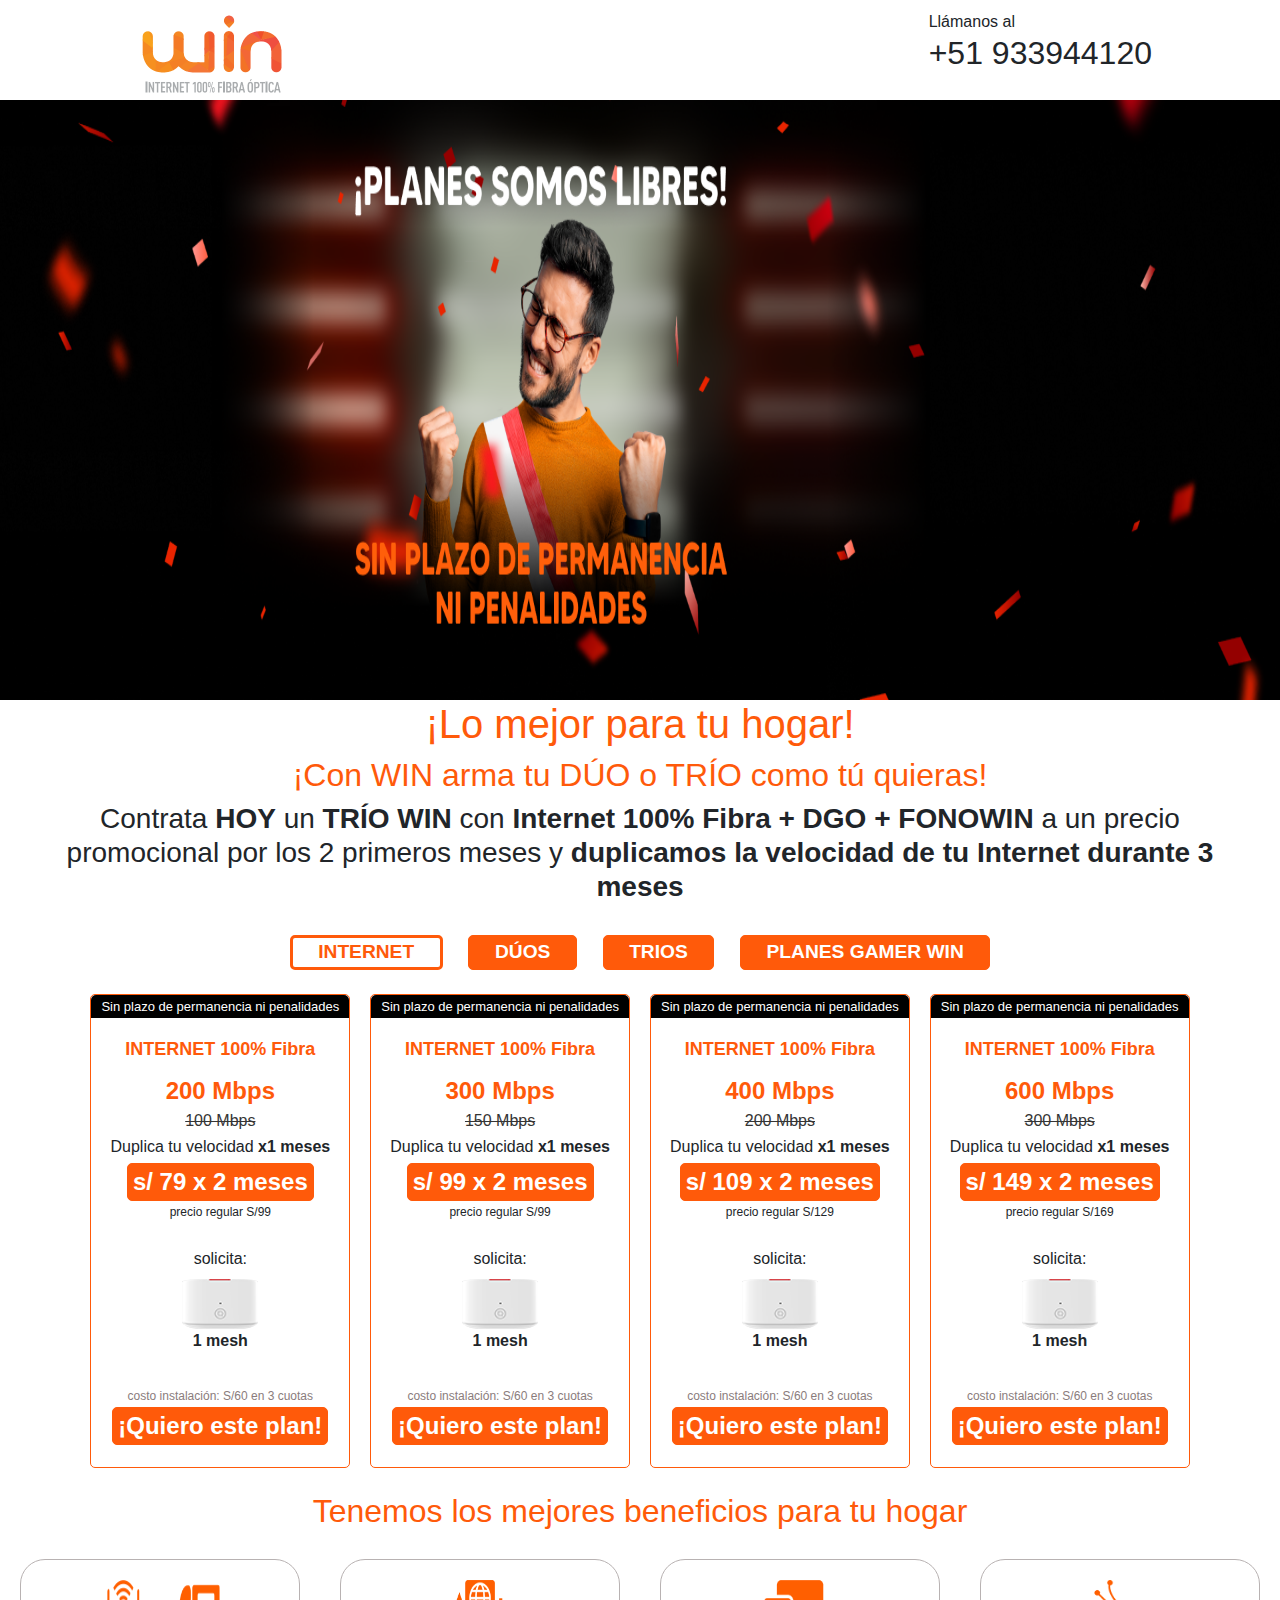
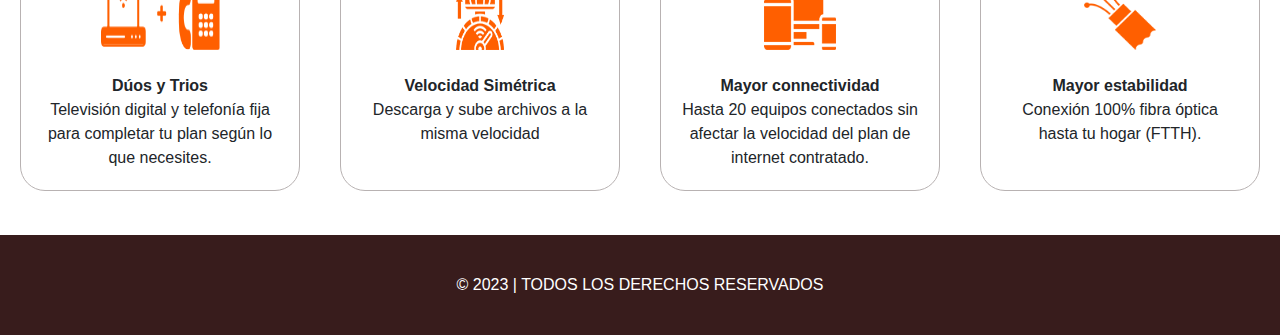
==== index.html @ 1fefc81d "proyectoinicial" ====
<html lang="es">

<head>
  <meta charset="UTF-8">
  <meta http-equiv="X-UA-Compatible" content="IE=edge">
  <meta name="viewport" content="width=device-width, initial-scale=1.0">


  <link rel="stylesheet" href="css/style.css" type="text/css">
  <link rel="stylesheet" href="css/bootstrap.css" type="text/css">
  <script src="js/code.jquery.com_jquery-3.7.0.min.js"></script>
  
  <link rel="icon" href="img/logo.png">
  <title>Promociones-Win</title>
</head>

<body >
  <header>
    <div class="logo-head">
      <img src="img/logo.png">
    </div>
    <div class="numero-head">
      <ul class="numero-head-description">
        <li>Llámanos al</li>
        <li class="h2">+51 933944120</li>
      </ul>


    </div>
  </header>
  <div class="contenido-titulo">
    <img src="img/header-win.png" class="d-block w-100" alt="...">
  </div>
  <div >
    <div class="titulo"><h1>¡Lo mejor para tu hogar!</h1> </div>
    <div class="titulo"><h2>¡Con WIN arma tu DÚO o TRÍO como tú quieras!</h2></div>
    <div class="titulo-descripcion"><h3>Contrata <strong>HOY</strong> un <strong>TRÍO WIN </strong> con <strong>Internet 100% Fibra + DGO + FONOWIN</strong> a un precio promocional por los 2 primeros
      meses y <strong>duplicamos la velocidad de tu Internet durante 3 meses</strong></h3></div>
  </div>
  <br>
  <div class="planes">
    <button class="planes-paquetes item-select"> INTERNET</button>
    <button class="planes-paquetes"> DÚOS</button>
    <button class="planes-paquetes"> TRIOS</button>
    <button class="planes-paquetes"> PLANES GAMER WIN</button>
  </div>
  <div class="planes-paquetes-duos" hidden>
    <button class="paquetes-duos duo1">INTERNET + WINTV</button>
    <button class="paquetes-duos duo2">INTERNET + DGO</button>
    <button class="paquetes-duos duo3">INTERNET + FONOWIN</button>
  </div>
  <div class="planes-paquetes-trios" hidden>
    <button class="paquetes-trios trio1">INTERNET + WINTV + FONO WIN</button>
    <button class="paquetes-trios trio2">INTERNET + DGO + FONO WIN</button>
  </div>
  <br>
    <div class="paquetes-internet ">
      <div class="planes ">
          <div class="plan-paquete">
            <label class="head-plan-paquete">
              Sin plazo de permanencia ni penalidades
            </label>
            <div class="plan-descripcion">INTERNET 100% Fibra</div>
            <div class="internet-promocion">200 Mbps</div>
            <div class="internet-normal"><del>100 Mbps</del></div>
            <div class="promocion">Duplica tu velocidad <strong>x1 meses</strong> </div>
            <div class="promocion">
            <button value="100Mbps" class="paquetes paquetes-precio">s/ 79 x 2 meses</button>
          </div>
            <div class="paquete-precio-normal"><span>precio regular S/99</span></div>
            <br>
            <div class="promocion">
              <label>solicita:</label>
              <div class="cuerpo-logo-mesh">
                <img class="logo-mesh" src="img/mesh-small.png">
                <br>
                <div><label><strong>1 mesh</strong></label></div>
              </div>
            </div>
            <br>
            <div class="costo-instalacion">costo instalación: S/60 en 3 cuotas </div>
            <div class="promocion">
            <button value="100Mbps" class=" paquetes paquetes-precio">¡Quiero este plan! </button>
          </div>
          </div>
          <div class="plan-paquete">
            <label class="head-plan-paquete">
              Sin plazo de permanencia ni penalidades
            </label>
            <div class="plan-descripcion">INTERNET 100% Fibra</div>
            <div class="internet-promocion">300 Mbps</div>
            <div class="internet-normal"><del>150 Mbps</del></div>
            <div class="promocion">Duplica tu velocidad <strong>x1 meses</strong> </div>
            <div class="promocion">
            <button value="150Mbps" class="paquetes paquetes-precio">s/ 99 x 2 meses</button>
          </div>
            <div class="paquete-precio-normal"><span>precio regular S/99</span></div>
            <br>
            <div class="promocion">
              <label>solicita:</label>
              <div class="cuerpo-logo-mesh">
                <img class="logo-mesh" src="img/mesh-small.png">
                <br>
                <div><label><strong>1 mesh</strong></label></div>
              </div>
            </div>
            <br>
            <div class="costo-instalacion">costo instalación: S/60 en 3 cuotas </div>
            <div class="promocion">
            <button value="150Mbps" class=" paquetes paquetes-precio">¡Quiero este plan! </button>
          </div>
          </div>
          <div class="plan-paquete">
            <label class="head-plan-paquete">
              Sin plazo de permanencia ni penalidades
            </label>
            <div class="plan-descripcion">INTERNET 100% Fibra</div>
            <div class="internet-promocion">400 Mbps</div>
            <div class="internet-normal"><del>200 Mbps</del></div>
            <div class="promocion">Duplica tu velocidad <strong>x1 meses</strong> </div>
            <div class="promocion">
            <button value="200Mbps" class="paquetes paquetes-precio">s/ 109 x 2 meses</button>
          </div>
            <div class="paquete-precio-normal"><span>precio regular S/129</span></div>
            <br>
            <div class="promocion">
              <label>solicita:</label>
              <div class="cuerpo-logo-mesh">
                <img class="logo-mesh" src="img/mesh-small.png">
                <br>
                <div><label><strong>1 mesh</strong></label></div>
              </div>
            </div>
            <br>
            <div class="costo-instalacion">costo instalación: S/60 en 3 cuotas </div>
            <div class="promocion">
            <button value="200Mbps" class=" paquetes paquetes-precio">¡Quiero este plan! </button>
          </div>
          </div>
          <div class="plan-paquete">
            <label class="head-plan-paquete">
              Sin plazo de permanencia ni penalidades
            </label>
            <div class="plan-descripcion">INTERNET 100% Fibra</div>
            <div class="internet-promocion">600 Mbps</div>
            <div class="internet-normal"><del>300 Mbps</del></div>
            <div class="promocion">Duplica tu velocidad <strong>x1 meses</strong> </div>
            <div class="promocion">
            <button value="300Mbps" class="paquetes paquetes-precio">s/ 149 x 2 meses</button>
          </div>
            <div class="paquete-precio-normal"><span>precio regular S/169</span></div>
            <br>
            <div class="promocion">
              <label>solicita:</label>
              <div class="cuerpo-logo-mesh">
                <img class="logo-mesh" src="img/mesh-small.png">
                <br>
                <div><label><strong>1 mesh</strong></label></div>
              </div>
            </div>
            <br>
            <div class="costo-instalacion">costo instalación: S/60 en 3 cuotas </div>
            <div class="promocion">
            <button value="300Mbps" class=" paquetes paquetes-precio">¡Quiero este plan! </button>
          </div>
          </div>
      </div>
  </div>
  <br>
  <div class="">
    <div class="titulo"><h2>Tenemos los mejores beneficios para tu hogar</h2></div>
    <div class="beneficios">
      <div class="beneficio">
        <div class="logo">
          
         <img class="logo-beneficio1" src="img/duotrio.png">
        </div>
        <br>
        <div class="logo beneficio-titulo">Dúos y Trios</div>
        <div class="logo beneficio-descripcion">Televisión digital y telefonía fija para completar tu plan según lo que necesites.</div>
      </div>
      <div class="beneficio">
        <div class="logo">
          <img class="logo-beneficio2" src="img/velocidad.png">
        </div>
        <br>
        <div class="logo beneficio-titulo">Velocidad Simétrica</div>
        <div class="logo beneficio-descripcion">Descarga y sube archivos a la misma velocidad</div>
      </div>
      <div class="beneficio">
        <div class="logo">
          <img class="logo-beneficio3" src="img/conectividad.png">
        </div>
        <br>
        <div class="logo beneficio-titulo">Mayor connectividad</div>
        <div class="logo beneficio-descripcion">Hasta 20 equipos conectados sin afectar la velocidad del plan de internet contratado.</div>
      </div>
      <div class="beneficio">
        <div class="logo">
          <img class="logo-beneficio4" src="img/estabilidad.png">
        </div>
        <br>
        <div class="logo beneficio-titulo">Mayor estabilidad</div>
        <div class="logo beneficio-descripcion">Conexión 100% fibra óptica hasta tu hogar (FTTH).</div>
      </div>
    </div>
  </div>

  <br>
  <script src="js/script.js" ></script>
</body>
<footer>
  <div class="cuerpo-footer">
  <div class="txt-footer">
    © 2023 | TODOS LOS DERECHOS RESERVADOS
  </div>
</div>
</footer>



</html>
---- css/style.css ----
body{
    background-color: #f7f8fa;
    font-size: 16px;
}

header{
    height: 100px;
}

footer{
    background-color: #381c1c;
    color: white;
}

.cuerpo-footer{
    height: 100px;
    display: flex;
    align-items: center;   
    text-align: center;
}

.txt-footer{
    width: 100%;
    text-align: center;
}

img{
    height: 100%;
    width: 100%;
}

.contenido-titulo{
    height: 600px;
}


.slide-promociones{
    height: 400px;
}

.logo-head{
    margin-left: 10%;
    display: flex;
    height: 100%;
    float: left;
}

.numero-head{
    padding-top: 10px;
    list-style: none;
    margin-right: 10%;
    display: flex;
    height: 100%;
    float: right;
}

.numero-head-description{
    list-style: none;
}

.planes{
    margin: 0 auto;
    display: flex;
    justify-content: center;
}

.titulo{

    text-align: center;
    margin: 0 auto;
    display: flex;
    justify-content: center;
    color: #FF5A0A;
    font-weight: bold;
    font-size: larger;
}

.titulo-descripcion{
    padding: 0 50px;
    text-align: center;
    margin: 0 auto;
    justify-content: center;
    font-size: larger;
}

.planes-paquetes{
    color: white;
    font-size: 1em;
    font-weight: bold;
    border: 1px solid #FF5A0A;
    border-radius: 5px;
    display: inline-block;
    padding: 0 2%;
    margin: 0 1%;
    background-color: #ff5a0a;
    font-size: larger;
}

.planes-paquetes-duos{
    display: flex;
    justify-content: center;
    
}

.paquetes-duos{
    border: 1px solid #FF5A0A;
    margin-top: 20px;
    margin-left: 2%;
    margin-right: 2%;
    padding-left: 20px;
    padding-right: 20px;
}

.planes-paquetes-trios{
    display: flex;
    justify-content: center;
    
}

.paquetes-trios{
    border: 1px solid #FF5A0A;
    margin-top: 20px;
    margin-left: 2%;
    margin-right: 2%;
    padding-left: 20px;
    padding-right: 20px;
}

.paquetes {
    color: white;
    font-size: 1em;
    font-weight: bold;
    border: 1px solid #FF5A0A;
    border-radius: 5px;
    display: inline-block;
    padding: 0 2%;
    margin: 0 1%;
    background-color: #ff5a0a;
    font-size: larger;
}


.paquetes-internet{
    width: auto;
    
}

.nouso{
    overflow-x: scroll; 
}

.carouselExampleIndicators{
    width: 400px;
}

.plan-paquete{
    margin: 0 10px;
    border-radius: 5px;
    border: 1px solid #FF5A0A;
    width: auto;
    padding-bottom: 20px;
    height: auto;
}

.item-select{
    color: #FF5A0A;
    background-color: white;
    border: 3px solid #FF5A0A;
}

.head-plan-paquete{
    border-top-right-radius: 5px;
    border-top-left-radius: 5px;
    background-color: black;
    font-size: small;
    color: white;
    padding: 2px 10px;
}

.plan-descripcion{
    padding: 10px 0;
    font-size: large;
    width: 100%;
    color: #FF5A0A;
    font-weight: bold;
    text-align: center;
}

.internet-promocion{
    font-size: x-large;
    width: 100%;
    color: #FF5A0A;
    font-weight: bold;
    text-align: center;
}

.internet-normal{
    color: rgb(53, 53, 53);
    text-align: center;
}

.promocion{
    padding: 2px;
    text-align: center;

}

.paquetes{
    justify-content: center;
}

.paquetes-precio{
    justify-content: center;
    font-size: 1.5em;
}

.costo-instalacion{
    color: rgb(138, 124, 124);
    text-align: center;
    font-size: 12px;
}

.paquete-precio-normal{
    font-size: 12px;
    font-weight: 400;
    text-align: center;
}

.beneficios{
    justify-content: center;
    display: flex;
}
.beneficio{
    border: 1px solid rgb(184, 178, 178);
    border-radius: 25px;
    padding: 20px;
    width: 300px;
    margin: 20px 20px;
}

.beneficio-titulo{
    font-weight: bold;
}
.beneficio-descripcion{
    text-align: center;
}

.logo{
    justify-content: center;
    align-content: center;
    display: flex;
}

.cuerpo-logo-mesh{
    justify-content: center;
    align-content: center;
}

.logo-mesh{    
    text-align: center;
    width: 30%;
    height: 50px;
}

.logo-beneficio1{
    text-align: center;
    width: 50%;
    height: 70px;
}

.logo-beneficio2{
    text-align: center;
    width: 20%;
    height: 70px;
}

.logo-beneficio3{
    text-align: center;
    width: 30%;
    height: 70px;
}

.logo-beneficio4{
    text-align: center;
    width: 30%;
    height: 70px;
}
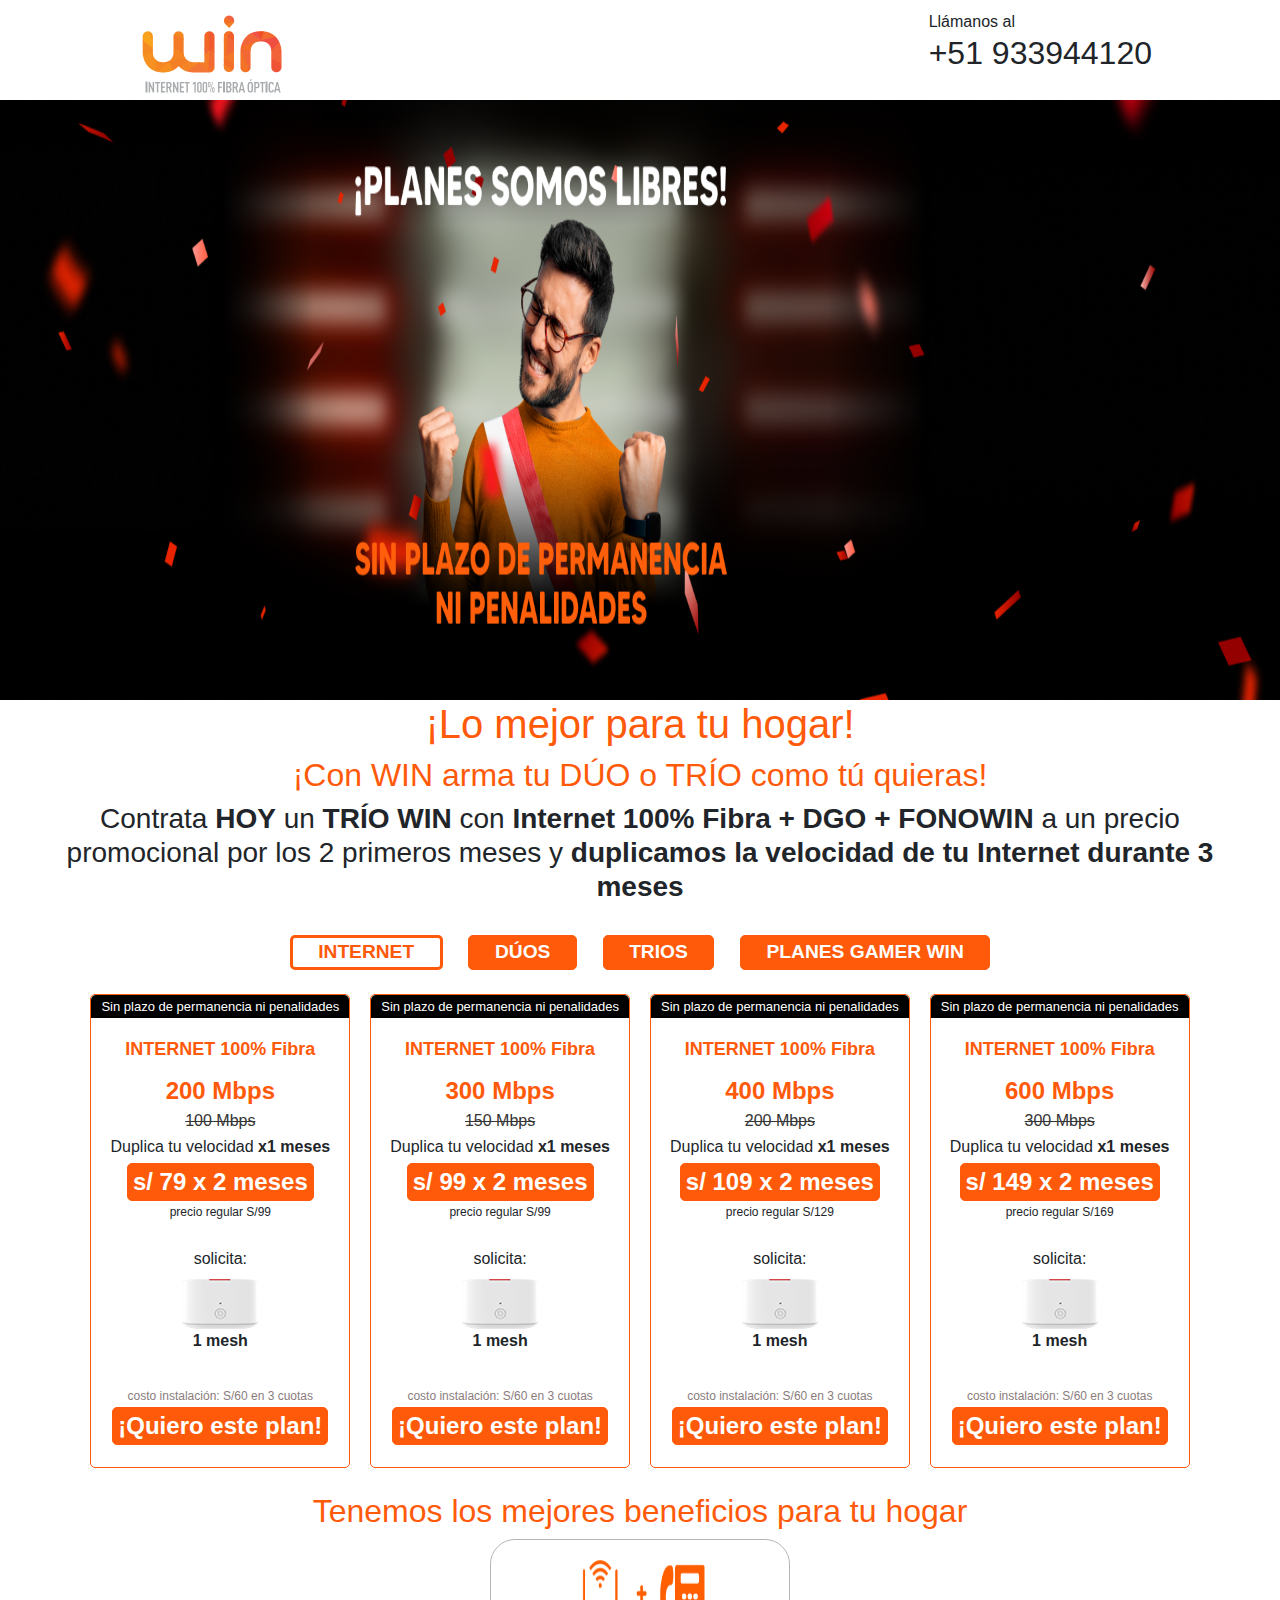
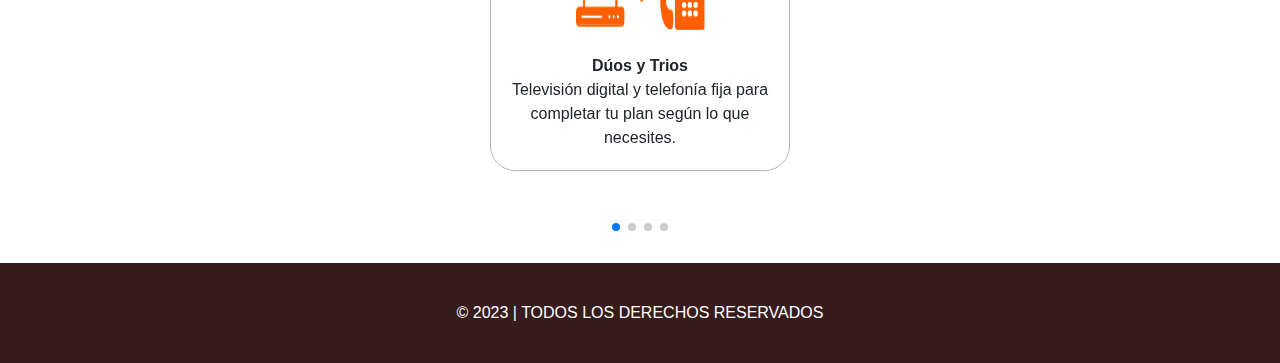
==== commit 566576af: "." ====
--- a/index.html
+++ b/index.html
@@ -5,13 +5,13 @@
   <meta http-equiv="X-UA-Compatible" content="IE=edge">
   <meta name="viewport" content="width=device-width, initial-scale=1.0">
 
-
+  <link rel="stylesheet" href="https://unpkg.com/swiper/swiper-bundle.min.css">
   <link rel="stylesheet" href="css/style.css" type="text/css">
   <link rel="stylesheet" href="css/bootstrap.css" type="text/css">
   <script src="js/code.jquery.com_jquery-3.7.0.min.js"></script>
-  
+  <script src="https://cdn.jsdelivr.net/npm/swiper@10/swiper-bundle.min.js"></script>
   <link rel="icon" href="img/logo.png">
-  <title>Promociones-Win</title>
+  <title>Internet Fibra Óptica</title>
 </head>
 
 <body >
@@ -170,42 +170,64 @@
   <div class="">
     <div class="titulo"><h2>Tenemos los mejores beneficios para tu hogar</h2></div>
     <div class="beneficios">
-      <div class="beneficio">
-        <div class="logo">
-          
-         <img class="logo-beneficio1" src="img/duotrio.png">
-        </div>
-        <br>
-        <div class="logo beneficio-titulo">Dúos y Trios</div>
-        <div class="logo beneficio-descripcion">Televisión digital y telefonía fija para completar tu plan según lo que necesites.</div>
-      </div>
-      <div class="beneficio">
-        <div class="logo">
-          <img class="logo-beneficio2" src="img/velocidad.png">
-        </div>
-        <br>
-        <div class="logo beneficio-titulo">Velocidad Simétrica</div>
-        <div class="logo beneficio-descripcion">Descarga y sube archivos a la misma velocidad</div>
-      </div>
-      <div class="beneficio">
-        <div class="logo">
-          <img class="logo-beneficio3" src="img/conectividad.png">
-        </div>
-        <br>
-        <div class="logo beneficio-titulo">Mayor connectividad</div>
-        <div class="logo beneficio-descripcion">Hasta 20 equipos conectados sin afectar la velocidad del plan de internet contratado.</div>
-      </div>
-      <div class="beneficio">
-        <div class="logo">
-          <img class="logo-beneficio4" src="img/estabilidad.png">
-        </div>
-        <br>
-        <div class="logo beneficio-titulo">Mayor estabilidad</div>
-        <div class="logo beneficio-descripcion">Conexión 100% fibra óptica hasta tu hogar (FTTH).</div>
-      </div>
-    </div>
-  </div>
-
+      
+      
+      
+      
+    </div>
+  </div>
+  <div class="swiper">
+    <!-- Additional required wrapper -->
+    <div class="swiper-wrapper">
+      <!-- Slides -->
+      <div class="swiper-slide">
+        <div class="beneficio">
+          <div class="logo">
+            
+           <img class="logo-beneficio1" src="img/duotrio.png">
+          </div>
+          <br>
+          <div class="logo beneficio-titulo">Dúos y Trios</div>
+          <div class="logo beneficio-descripcion">Televisión digital y telefonía fija para completar tu plan según lo que necesites.</div>
+        </div>
+      </div>
+      <div class="swiper-slide">
+        <div class="beneficio">
+          <div class="logo">
+            <img class="logo-beneficio2" src="img/velocidad.png">
+          </div>
+          <br>
+          <div class="logo beneficio-titulo">Velocidad Simétrica</div>
+          <div class="logo beneficio-descripcion">Descarga y sube archivos a la misma velocidad</div>
+        </div>
+      </div>
+      <div class="swiper-slide">
+        <div class="beneficio">
+          <div class="logo">
+            <img class="logo-beneficio3" src="img/conectividad.png">
+          </div>
+          <br>
+          <div class="logo beneficio-titulo">Mayor connectividad</div>
+          <div class="logo beneficio-descripcion">Hasta 20 equipos conectados sin afectar la velocidad del plan de internet contratado.</div>
+        </div>
+      </div>
+      
+      <div class="swiper-slide">
+        <div class="beneficio">
+          <div class="logo">
+            <img class="logo-beneficio4" src="img/estabilidad.png">
+          </div>
+          <br>
+          <div class="logo beneficio-titulo">Mayor estabilidad</div>
+          <div class="logo beneficio-descripcion">Conexión 100% fibra óptica hasta tu hogar (FTTH).</div>
+        </div>
+      </div>
+      ...
+    </div>
+
+    <div class="swiper-pagination"></div>
+
+  </div>
   <br>
   <script src="js/script.js" ></script>
 </body>
--- a/css/style.css
+++ b/css/style.css
@@ -12,6 +12,19 @@
     color: white;
 }
 
+.swiper {
+    width: 600px;
+    height: 300px;
+    
+  }
+
+  @media screen and (max-width: 767px) {
+    .swiper{
+      width: 100%;
+      display: flex;
+    justify-content: center;
+    }
+  }
 .cuerpo-footer{
     height: 100px;
     display: flex;
@@ -235,7 +248,7 @@
     border-radius: 25px;
     padding: 20px;
     width: 300px;
-    margin: 20px 20px;
+    margin: auto;
 }
 
 .beneficio-titulo{
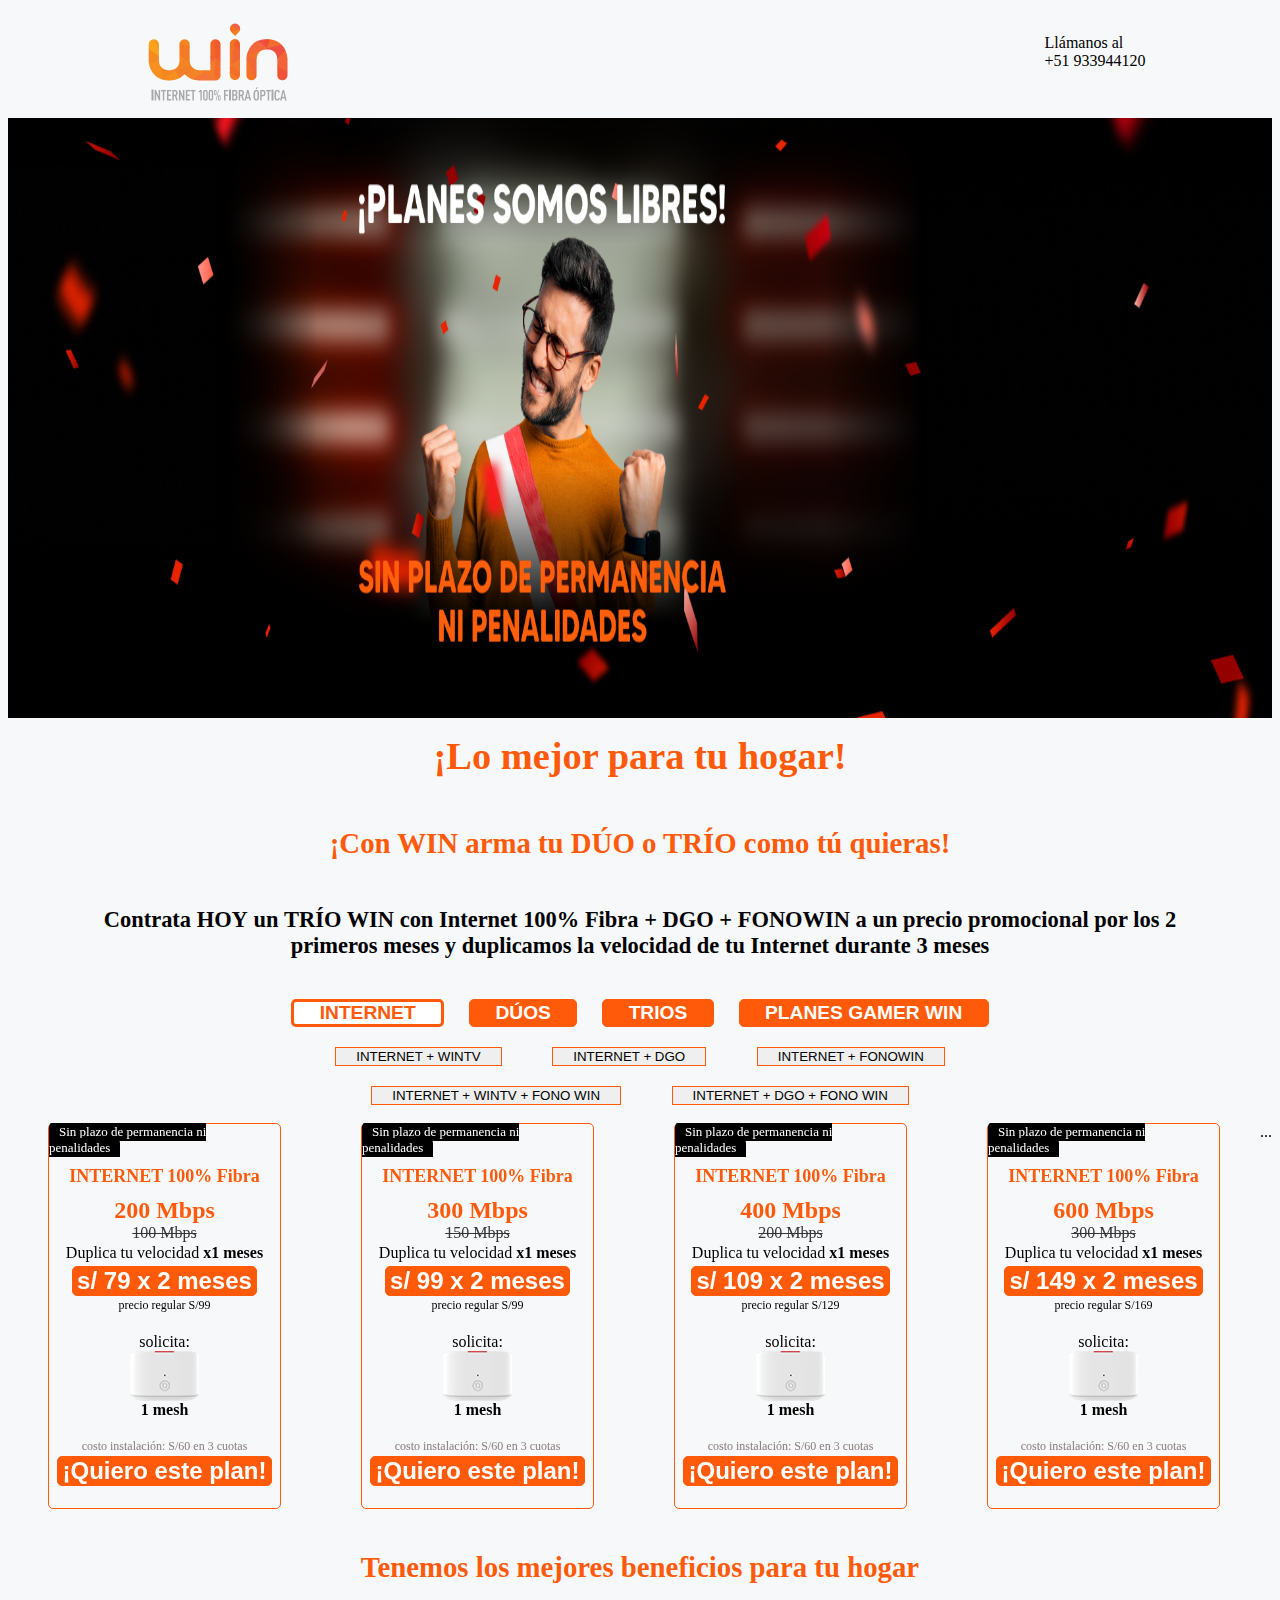
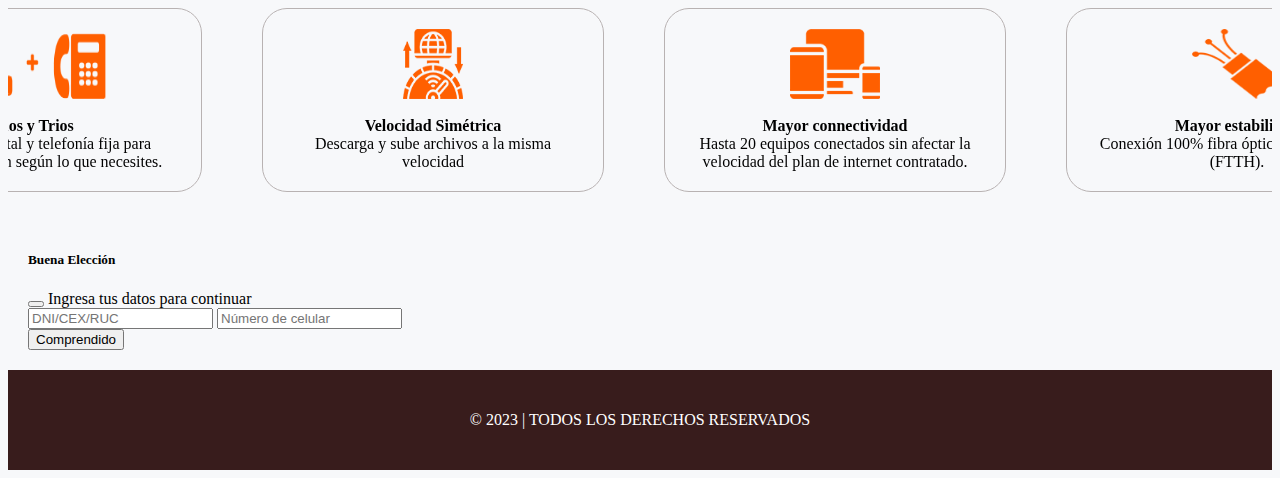
==== commit 42c6ac6c: "swiper y modal" ====
--- a/index.html
+++ b/index.html
@@ -5,9 +5,13 @@
   <meta http-equiv="X-UA-Compatible" content="IE=edge">
   <meta name="viewport" content="width=device-width, initial-scale=1.0">
 
+
+  <link href="https://cdn.jsdelivr.net/npm/bootstrap@5.1.3/dist/css/bootstrap.min.css" rel="stylesheet" integrity="sha384-1BmE4kWBq78iYhFldvKuhfTAU6auU8tT94WrHftjDbrCEXSU1oBoqyl2QvZ6jIW3" crossorigin="anonymous">
+<script src="https://cdn.jsdelivr.net/npm/bootstrap@5.1.3/dist/js/bootstrap.bundle.min.js" integrity="sha384-ka7Sk0Gln4gmtz2MlQnikT1wXgYsOg+OMhuP+IlRH9sENBO0LRn5q+8nbTov4+1p" crossorigin="anonymous"></script>
+
   <link rel="stylesheet" href="https://unpkg.com/swiper/swiper-bundle.min.css">
   <link rel="stylesheet" href="css/style.css" type="text/css">
-  <link rel="stylesheet" href="css/bootstrap.css" type="text/css">
+
   <script src="js/code.jquery.com_jquery-3.7.0.min.js"></script>
   <script src="https://cdn.jsdelivr.net/npm/swiper@10/swiper-bundle.min.js"></script>
   <link rel="icon" href="img/logo.png">
@@ -38,6 +42,8 @@
       meses y <strong>duplicamos la velocidad de tu Internet durante 3 meses</strong></h3></div>
   </div>
   <br>
+
+  
   <div class="planes">
     <button class="planes-paquetes item-select"> INTERNET</button>
     <button class="planes-paquetes"> DÚOS</button>
@@ -54,9 +60,10 @@
     <button class="paquetes-trios trio2">INTERNET + DGO + FONO WIN</button>
   </div>
   <br>
-    <div class="paquetes-internet ">
-      <div class="planes ">
-          <div class="plan-paquete">
+  <div class="swiper">
+    <div class=" swiper-wrapper">
+      <div class="contenedor-swiper swiper-slide">
+        <div class="plan-paquete">
             <label class="head-plan-paquete">
               Sin plazo de permanencia ni penalidades
             </label>
@@ -65,7 +72,7 @@
             <div class="internet-normal"><del>100 Mbps</del></div>
             <div class="promocion">Duplica tu velocidad <strong>x1 meses</strong> </div>
             <div class="promocion">
-            <button value="100Mbps" class="paquetes paquetes-precio">s/ 79 x 2 meses</button>
+            <button value="100Mbps" class="paquetes paquetes-precio" data-bs-toggle="modal" data-bs-target="#staticBackdrop">s/ 79 x 2 meses</button>
           </div>
             <div class="paquete-precio-normal"><span>precio regular S/99</span></div>
             <br>
@@ -83,87 +90,105 @@
             <button value="100Mbps" class=" paquetes paquetes-precio">¡Quiero este plan! </button>
           </div>
           </div>
-          <div class="plan-paquete">
-            <label class="head-plan-paquete">
-              Sin plazo de permanencia ni penalidades
-            </label>
-            <div class="plan-descripcion">INTERNET 100% Fibra</div>
-            <div class="internet-promocion">300 Mbps</div>
-            <div class="internet-normal"><del>150 Mbps</del></div>
-            <div class="promocion">Duplica tu velocidad <strong>x1 meses</strong> </div>
-            <div class="promocion">
-            <button value="150Mbps" class="paquetes paquetes-precio">s/ 99 x 2 meses</button>
-          </div>
-            <div class="paquete-precio-normal"><span>precio regular S/99</span></div>
-            <br>
-            <div class="promocion">
-              <label>solicita:</label>
-              <div class="cuerpo-logo-mesh">
-                <img class="logo-mesh" src="img/mesh-small.png">
-                <br>
-                <div><label><strong>1 mesh</strong></label></div>
-              </div>
-            </div>
-            <br>
-            <div class="costo-instalacion">costo instalación: S/60 en 3 cuotas </div>
-            <div class="promocion">
-            <button value="150Mbps" class=" paquetes paquetes-precio">¡Quiero este plan! </button>
-          </div>
-          </div>
-          <div class="plan-paquete">
-            <label class="head-plan-paquete">
-              Sin plazo de permanencia ni penalidades
-            </label>
-            <div class="plan-descripcion">INTERNET 100% Fibra</div>
-            <div class="internet-promocion">400 Mbps</div>
-            <div class="internet-normal"><del>200 Mbps</del></div>
-            <div class="promocion">Duplica tu velocidad <strong>x1 meses</strong> </div>
-            <div class="promocion">
-            <button value="200Mbps" class="paquetes paquetes-precio">s/ 109 x 2 meses</button>
-          </div>
-            <div class="paquete-precio-normal"><span>precio regular S/129</span></div>
-            <br>
-            <div class="promocion">
-              <label>solicita:</label>
-              <div class="cuerpo-logo-mesh">
-                <img class="logo-mesh" src="img/mesh-small.png">
-                <br>
-                <div><label><strong>1 mesh</strong></label></div>
-              </div>
-            </div>
-            <br>
-            <div class="costo-instalacion">costo instalación: S/60 en 3 cuotas </div>
-            <div class="promocion">
-            <button value="200Mbps" class=" paquetes paquetes-precio">¡Quiero este plan! </button>
-          </div>
-          </div>
-          <div class="plan-paquete">
-            <label class="head-plan-paquete">
-              Sin plazo de permanencia ni penalidades
-            </label>
-            <div class="plan-descripcion">INTERNET 100% Fibra</div>
-            <div class="internet-promocion">600 Mbps</div>
-            <div class="internet-normal"><del>300 Mbps</del></div>
-            <div class="promocion">Duplica tu velocidad <strong>x1 meses</strong> </div>
-            <div class="promocion">
-            <button value="300Mbps" class="paquetes paquetes-precio">s/ 149 x 2 meses</button>
-          </div>
-            <div class="paquete-precio-normal"><span>precio regular S/169</span></div>
-            <br>
-            <div class="promocion">
-              <label>solicita:</label>
-              <div class="cuerpo-logo-mesh">
-                <img class="logo-mesh" src="img/mesh-small.png">
-                <br>
-                <div><label><strong>1 mesh</strong></label></div>
-              </div>
-            </div>
-            <br>
-            <div class="costo-instalacion">costo instalación: S/60 en 3 cuotas </div>
-            <div class="promocion">
-            <button value="300Mbps" class=" paquetes paquetes-precio">¡Quiero este plan! </button>
-          </div>
-          </div>
+      </div>
+      <div class="contenedor-swiper swiper-slide">
+        <div class="plan-paquete">
+          <label class="head-plan-paquete">
+            Sin plazo de permanencia ni penalidades
+          </label>
+          <div class="plan-descripcion">INTERNET 100% Fibra</div>
+          <div class="internet-promocion">300 Mbps</div>
+          <div class="internet-normal"><del>150 Mbps</del></div>
+          <div class="promocion">Duplica tu velocidad <strong>x1 meses</strong> </div>
+          <div class="promocion">
+          <button value="150Mbps" class="paquetes paquetes-precio">s/ 99 x 2 meses</button>
+        </div>
+          <div class="paquete-precio-normal"><span>precio regular S/99</span></div>
+          <br>
+          <div class="promocion">
+            <label>solicita:</label>
+            <div class="cuerpo-logo-mesh">
+              <img class="logo-mesh" src="img/mesh-small.png">
+              <br>
+              <div><label><strong>1 mesh</strong></label></div>
+            </div>
+          </div>
+          <br>
+          <div class="costo-instalacion">costo instalación: S/60 en 3 cuotas </div>
+          <div class="promocion">
+          <button value="150Mbps" class=" paquetes paquetes-precio">¡Quiero este plan! </button>
+        </div>
+        </div>
+      </div>
+      <div class="contenedor-swiper swiper-slide">
+        <div class="plan-paquete">
+          <label class="head-plan-paquete">
+            Sin plazo de permanencia ni penalidades
+          </label>
+          <div class="plan-descripcion">INTERNET 100% Fibra</div>
+          <div class="internet-promocion">400 Mbps</div>
+          <div class="internet-normal"><del>200 Mbps</del></div>
+          <div class="promocion">Duplica tu velocidad <strong>x1 meses</strong> </div>
+          <div class="promocion">
+          <button value="200Mbps" class="paquetes paquetes-precio">s/ 109 x 2 meses</button>
+        </div>
+          <div class="paquete-precio-normal"><span>precio regular S/129</span></div>
+          <br>
+          <div class="promocion">
+            <label>solicita:</label>
+            <div class="cuerpo-logo-mesh">
+              <img class="logo-mesh" src="img/mesh-small.png">
+              <br>
+              <div><label><strong>1 mesh</strong></label></div>
+            </div>
+          </div>
+          <br>
+          <div class="costo-instalacion">costo instalación: S/60 en 3 cuotas </div>
+          <div class="promocion">
+          <button value="200Mbps" class=" paquetes paquetes-precio">¡Quiero este plan! </button>
+        </div>
+        </div>
+      </div>
+      
+      <div class="contenedor-swiper swiper-slide">
+        <div class="plan-paquete">
+          <label class="head-plan-paquete">
+            Sin plazo de permanencia ni penalidades
+          </label>
+          <div class="plan-descripcion">INTERNET 100% Fibra</div>
+          <div class="internet-promocion">600 Mbps</div>
+          <div class="internet-normal"><del>300 Mbps</del></div>
+          <div class="promocion">Duplica tu velocidad <strong>x1 meses</strong> </div>
+          <div class="promocion">
+          <button value="300Mbps" class="paquetes paquetes-precio">s/ 149 x 2 meses</button>
+        </div>
+          <div class="paquete-precio-normal"><span>precio regular S/169</span></div>
+          <br>
+          <div class="promocion">
+            <label>solicita:</label>
+            <div class="cuerpo-logo-mesh">
+              <img class="logo-mesh" src="img/mesh-small.png">
+              <br>
+              <div><label><strong>1 mesh</strong></label></div>
+            </div>
+          </div>
+          <br>
+          <div class="costo-instalacion">costo instalación: S/60 en 3 cuotas </div>
+          <div class="promocion">
+          <button value="300Mbps" class=" paquetes paquetes-precio">¡Quiero este plan! </button>
+        </div>
+        </div>
+      </div>
+      ...
+    </div>
+
+    <div class="swiper-pagination"></div>
+
+  </div>
+    <div class=" ">
+      <div class=" ">
+
+          
       </div>
   </div>
   <br>
@@ -178,9 +203,9 @@
   </div>
   <div class="swiper">
     <!-- Additional required wrapper -->
-    <div class="swiper-wrapper">
+    <div class="beneficios swiper-wrapper">
       <!-- Slides -->
-      <div class="swiper-slide">
+      <div class="contenedor-swiper swiper-slide">
         <div class="beneficio">
           <div class="logo">
             
@@ -191,7 +216,7 @@
           <div class="logo beneficio-descripcion">Televisión digital y telefonía fija para completar tu plan según lo que necesites.</div>
         </div>
       </div>
-      <div class="swiper-slide">
+      <div class="contenedor-swiper swiper-slide">
         <div class="beneficio">
           <div class="logo">
             <img class="logo-beneficio2" src="img/velocidad.png">
@@ -201,7 +226,7 @@
           <div class="logo beneficio-descripcion">Descarga y sube archivos a la misma velocidad</div>
         </div>
       </div>
-      <div class="swiper-slide">
+      <div class="contenedor-swiper swiper-slide">
         <div class="beneficio">
           <div class="logo">
             <img class="logo-beneficio3" src="img/conectividad.png">
@@ -212,7 +237,7 @@
         </div>
       </div>
       
-      <div class="swiper-slide">
+      <div class="contenedor-swiper swiper-slide">
         <div class="beneficio">
           <div class="logo">
             <img class="logo-beneficio4" src="img/estabilidad.png">
@@ -227,8 +252,23 @@
 
     <div class="swiper-pagination"></div>
 
-  </div>
-  <br>
+
+  </div>
+  <br>
+ <!-- Modal -->
+  <div class="modal fade" id="staticBackdrop" data-bs-backdrop="static" data-bs-keyboard="false" tabindex="-1" aria-labelledby="staticBackdropLabel" aria-hidden="true">
+    <div class="modal-dialog modal-dialog-centered">
+      <div class="modal-content">
+        <h5 class="modal-title" id="staticBackdropLabel">Buena Elección</h5>
+          <button type="button" class="btn-close" data-bs-dismiss="modal" aria-label="Close"></button>
+          <label>Ingresa tus datos para continuar</label>
+          <input type="text" placeholder="DNI/CEX/RUC">
+          <input type="tel" placeholder="Número de celular">
+          <button type="button" class="btn btn-primary">Comprendido</button>
+        
+      </div>
+    </div>
+  </div>
   <script src="js/script.js" ></script>
 </body>
 <footer>
--- a/css/style.css
+++ b/css/style.css
@@ -3,6 +3,10 @@
     font-size: 16px;
 }
 
+.swiper-wrapper{
+    height: auto;
+}
+
 header{
     height: 100px;
 }
@@ -13,18 +17,19 @@
 }
 
 .swiper {
-    width: 600px;
-    height: 300px;
+    width: 100%;
     
   }
 
-  @media screen and (max-width: 767px) {
-    .swiper{
-      width: 100%;
-      display: flex;
-    justify-content: center;
-    }
-  }
+
+ @media screen and (max-width: 767px) {
+    
+  .swiper{
+    width: 100%;
+    display: flex;
+    justify-content: center;
+   }
+ }
 .cuerpo-footer{
     height: 100px;
     display: flex;
@@ -72,7 +77,6 @@
 }
 
 .planes{
-    margin: 0 auto;
     display: flex;
     justify-content: center;
 }
@@ -167,7 +171,7 @@
 }
 
 .plan-paquete{
-    margin: 0 10px;
+    margin: 0 40px;
     border-radius: 5px;
     border: 1px solid #FF5A0A;
     width: auto;
@@ -182,6 +186,8 @@
 }
 
 .head-plan-paquete{
+    text-align: center;
+    width: 100%;
     border-top-right-radius: 5px;
     border-top-left-radius: 5px;
     background-color: black;
@@ -248,7 +254,8 @@
     border-radius: 25px;
     padding: 20px;
     width: 300px;
-    margin: auto;
+    margin-left: 30px;
+    margin-right: 30px;
 }
 
 .beneficio-titulo{
@@ -299,5 +306,9 @@
     height: 70px;
 }
 
-
-
+.modal-content{
+    padding: 20px;
+    width: 400px;
+    height: auto;
+}
+
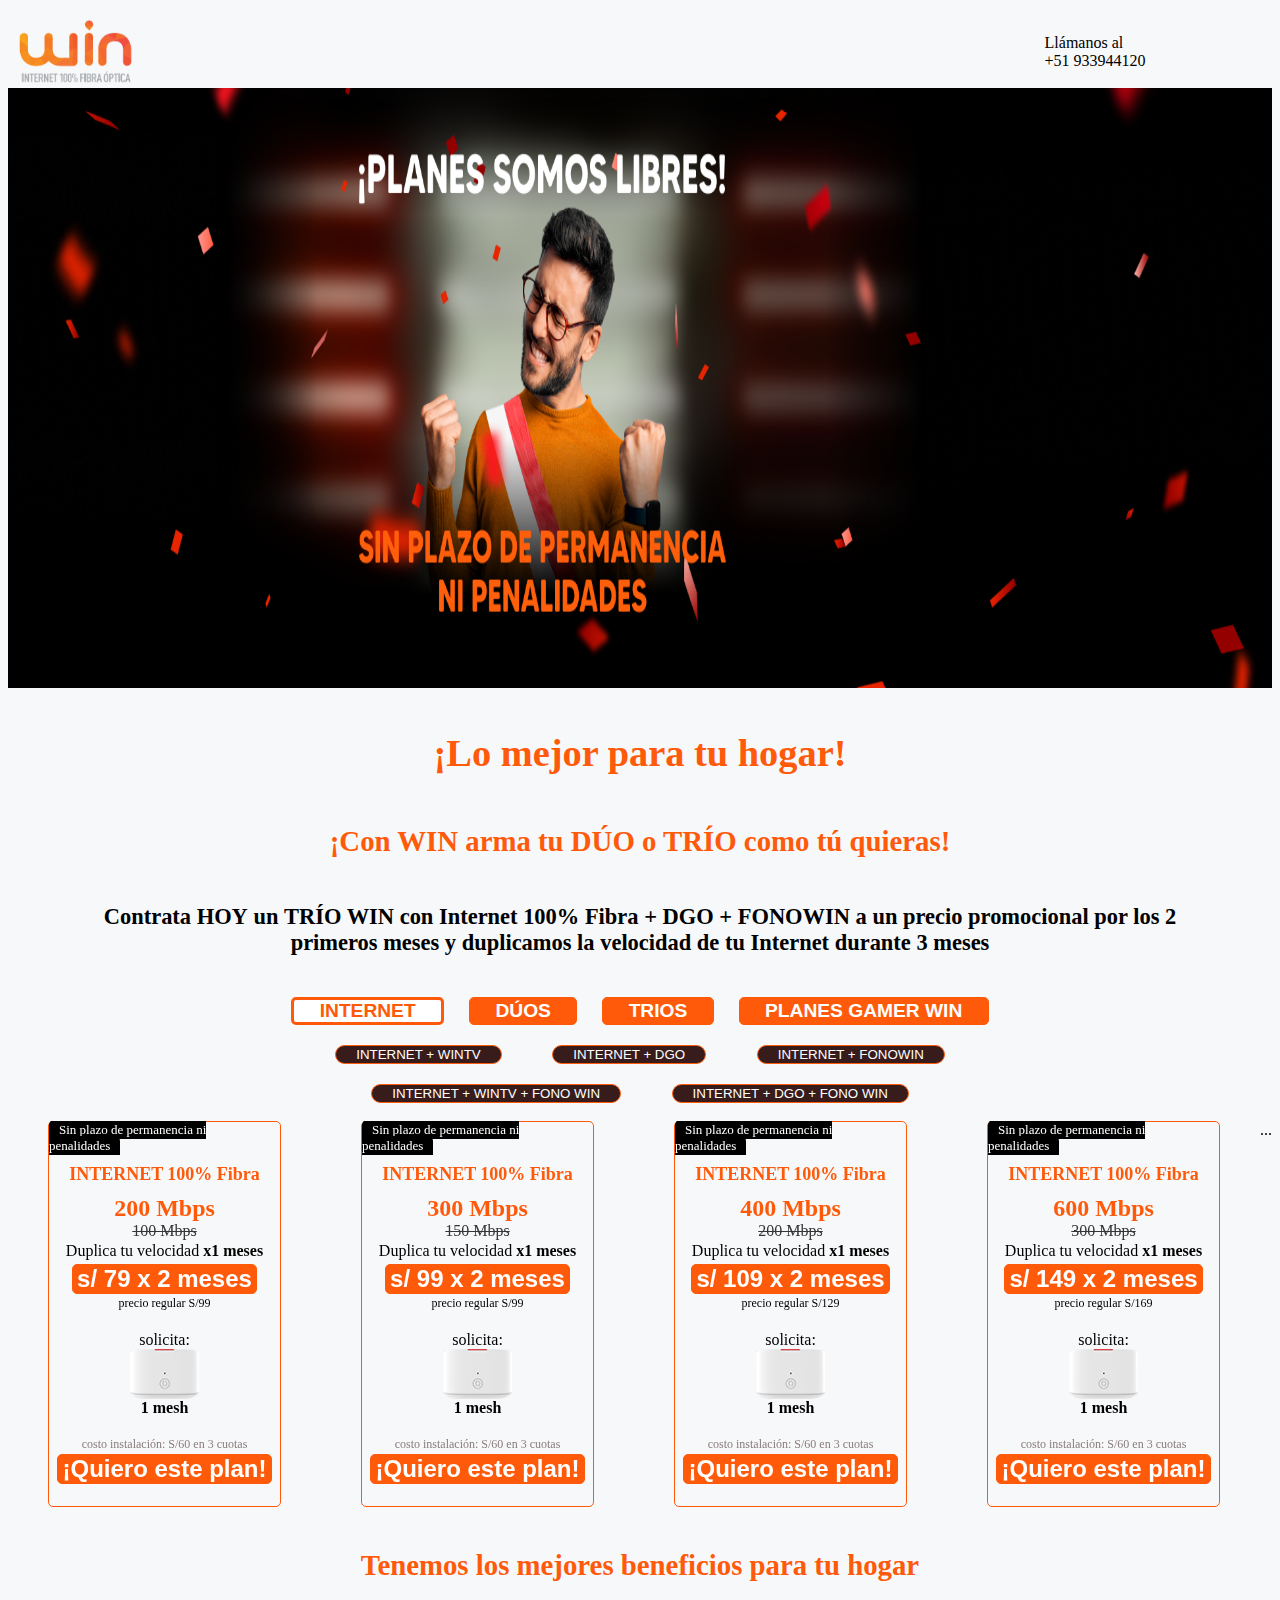
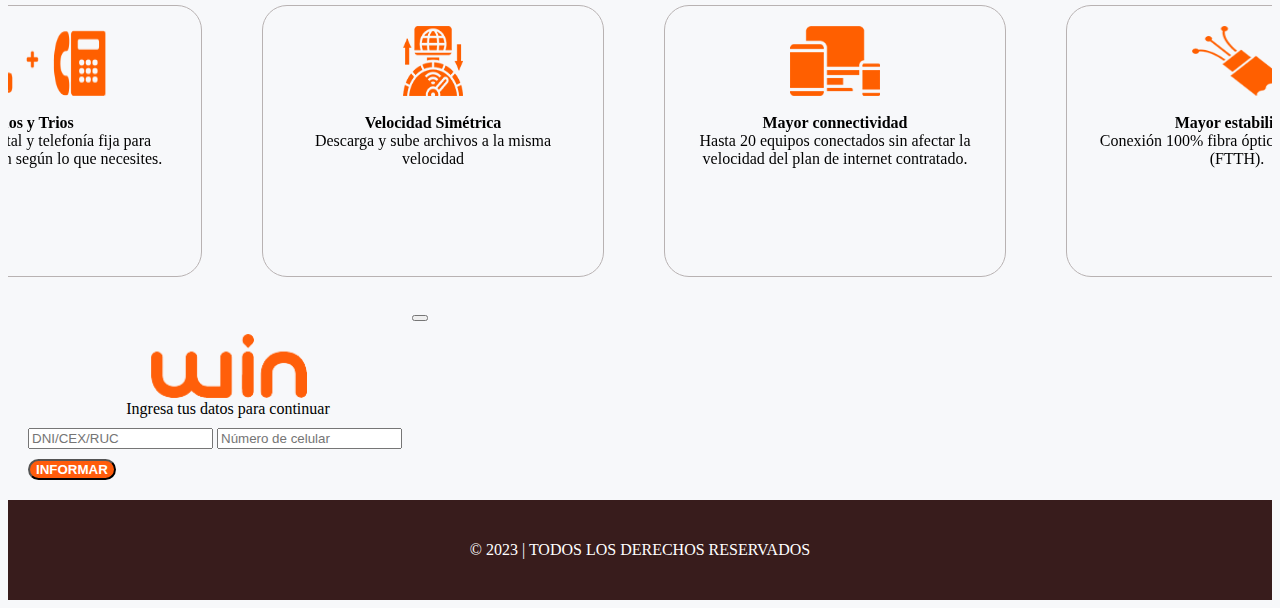
==== commit 42d3a150: "actualización de swipers, modelo de modal y cambios en el diseño de front" ====
--- a/index.html
+++ b/index.html
@@ -11,6 +11,7 @@
 
   <link rel="stylesheet" href="https://unpkg.com/swiper/swiper-bundle.min.css">
   <link rel="stylesheet" href="css/style.css" type="text/css">
+  <link rel="stylesheet" href="css/modal.css" type="text/css">
 
   <script src="js/code.jquery.com_jquery-3.7.0.min.js"></script>
   <script src="https://cdn.jsdelivr.net/npm/swiper@10/swiper-bundle.min.js"></script>
@@ -21,7 +22,7 @@
 <body >
   <header>
     <div class="logo-head">
-      <img src="img/logo.png">
+      <img  src="img/logo.png">
     </div>
     <div class="numero-head">
       <ul class="numero-head-description">
@@ -33,8 +34,9 @@
     </div>
   </header>
   <div class="contenido-titulo">
-    <img src="img/header-win.png" class="d-block w-100" alt="...">
-  </div>
+    <img id="img-cabeza" src="img/header-win.png" class="d-block w-100" alt="...">
+  </div>
+  <br>
   <div >
     <div class="titulo"><h1>¡Lo mejor para tu hogar!</h1> </div>
     <div class="titulo"><h2>¡Con WIN arma tu DÚO o TRÍO como tú quieras!</h2></div>
@@ -259,12 +261,20 @@
   <div class="modal fade" id="staticBackdrop" data-bs-backdrop="static" data-bs-keyboard="false" tabindex="-1" aria-labelledby="staticBackdropLabel" aria-hidden="true">
     <div class="modal-dialog modal-dialog-centered">
       <div class="modal-content">
-        <h5 class="modal-title" id="staticBackdropLabel">Buena Elección</h5>
-          <button type="button" class="btn-close" data-bs-dismiss="modal" aria-label="Close"></button>
-          <label>Ingresa tus datos para continuar</label>
-          <input type="text" placeholder="DNI/CEX/RUC">
-          <input type="tel" placeholder="Número de celular">
-          <button type="button" class="btn btn-primary">Comprendido</button>
+        <div class="modal-cabezal">
+        <h5 class="modal-title" id="staticBackdropLabel"></h5>
+        <button type="button" class="btn-close" data-bs-dismiss="modal" aria-label="Close"></button>
+        </div>
+        <br>
+        <div >
+          <div class="modal-cuerpo">
+          <img class="img-modal" src="img/win-img001-modal.png">
+        </div>
+          <label class="texto-datos"> Ingresa tus datos para continuar</label>
+          <input type="text" class="datos-cli form-control" placeholder="DNI/CEX/RUC">
+          <input type="tel" class="datos-cli form-control" placeholder="Número de celular">
+        </div>
+          <button type="button" class="btn boton-modal">INFORMAR</button>
         
       </div>
     </div>
--- a/css/style.css
+++ b/css/style.css
@@ -1,87 +1,115 @@
-body{
+body {
     background-color: #f7f8fa;
     font-size: 16px;
 }
 
-.swiper-wrapper{
+.swiper-wrapper {
     height: auto;
 }
 
-header{
+header {
+    height: 9%;
+}
+
+footer {
+    background-color: #381c1c;
+    color: white;
+    
+}
+
+.swiper {
+    width: 100%;
+
+}
+
+
+@media only  screen and (max-width: 767px) {
+
+    .swiper {
+        width: 100%;
+        display: flex;
+        justify-content: center;
+    }
+
+    header {
+        height: 180px;
+        justify-content: center;
+
+    }
+
+    .logo-head {
+        width: 100%;
+        margin-left: 30%;
+        float: none;
+    }
+
+    .numero-head {
+        text-align: center;
+        width: 70%;
+        clear: both; 
+
+    }
+
+    
+    body .contenido-titulo {
+        height: 300px;
+    }
+
+}
+
+
+.logo-head {
+    width: 130px;
+    height: 80px;
+    float: left;
+}
+
+.numero-head {
+    padding-top: 10px;
+    margin-right: 10%;
+    display: flex;
+    height: auto;
+    float: right;
+}
+
+.cuerpo-footer {
     height: 100px;
-}
-
-footer{
-    background-color: #381c1c;
-    color: white;
-}
-
-.swiper {
-    width: 100%;
-    
-  }
-
-
- @media screen and (max-width: 767px) {
-    
-  .swiper{
-    width: 100%;
-    display: flex;
-    justify-content: center;
-   }
- }
-.cuerpo-footer{
-    height: 100px;
-    display: flex;
-    align-items: center;   
-    text-align: center;
-}
-
-.txt-footer{
-    width: 100%;
-    text-align: center;
-}
-
-img{
+    display: flex;
+    align-items: center;
+    text-align: center;
+}
+
+.txt-footer {
+    width: 100%;
+    text-align: center;
+}
+
+img {
     height: 100%;
     width: 100%;
 }
 
-.contenido-titulo{
+.contenido-titulo {
     height: 600px;
 }
 
 
-.slide-promociones{
+.slide-promociones {
     height: 400px;
 }
 
-.logo-head{
-    margin-left: 10%;
-    display: flex;
-    height: 100%;
-    float: left;
-}
-
-.numero-head{
-    padding-top: 10px;
+
+
+.numero-head-description {
     list-style: none;
-    margin-right: 10%;
-    display: flex;
-    height: 100%;
-    float: right;
-}
-
-.numero-head-description{
-    list-style: none;
-}
-
-.planes{
-    display: flex;
-    justify-content: center;
-}
-
-.titulo{
+}
+
+.planes {
+    display: flex;
+    justify-content: center;
+}
+
+.titulo {
 
     text-align: center;
     margin: 0 auto;
@@ -92,7 +120,7 @@
     font-size: larger;
 }
 
-.titulo-descripcion{
+.titulo-descripcion {
     padding: 0 50px;
     text-align: center;
     margin: 0 auto;
@@ -100,7 +128,7 @@
     font-size: larger;
 }
 
-.planes-paquetes{
+.planes-paquetes {
     color: white;
     font-size: 1em;
     font-weight: bold;
@@ -113,13 +141,16 @@
     font-size: larger;
 }
 
-.planes-paquetes-duos{
-    display: flex;
-    justify-content: center;
-    
-}
-
-.paquetes-duos{
+.planes-paquetes-duos {
+    display: flex;
+    justify-content: center;
+
+}
+
+.paquetes-duos {
+    border-radius: 20px;
+    color: white;
+    background-color: #381c1c;
     border: 1px solid #FF5A0A;
     margin-top: 20px;
     margin-left: 2%;
@@ -128,13 +159,16 @@
     padding-right: 20px;
 }
 
-.planes-paquetes-trios{
-    display: flex;
-    justify-content: center;
-    
-}
-
-.paquetes-trios{
+.planes-paquetes-trios {
+    display: flex;
+    justify-content: center;
+
+}
+
+.paquetes-trios {
+    border-radius: 20px;
+    color: white;
+    background-color: #381c1c;
     border: 1px solid #FF5A0A;
     margin-top: 20px;
     margin-left: 2%;
@@ -157,20 +191,20 @@
 }
 
 
-.paquetes-internet{
+.paquetes-internet {
     width: auto;
-    
-}
-
-.nouso{
-    overflow-x: scroll; 
-}
-
-.carouselExampleIndicators{
+
+}
+
+.nouso {
+    overflow-x: scroll;
+}
+
+.carouselExampleIndicators {
     width: 400px;
 }
 
-.plan-paquete{
+.plan-paquete {
     margin: 0 40px;
     border-radius: 5px;
     border: 1px solid #FF5A0A;
@@ -179,13 +213,13 @@
     height: auto;
 }
 
-.item-select{
+.item-select {
     color: #FF5A0A;
     background-color: white;
     border: 3px solid #FF5A0A;
 }
 
-.head-plan-paquete{
+.head-plan-paquete {
     text-align: center;
     width: 100%;
     border-top-right-radius: 5px;
@@ -196,7 +230,7 @@
     padding: 2px 10px;
 }
 
-.plan-descripcion{
+.plan-descripcion {
     padding: 10px 0;
     font-size: large;
     width: 100%;
@@ -205,7 +239,7 @@
     text-align: center;
 }
 
-.internet-promocion{
+.internet-promocion {
     font-size: x-large;
     width: 100%;
     color: #FF5A0A;
@@ -213,102 +247,104 @@
     text-align: center;
 }
 
-.internet-normal{
+.internet-normal {
     color: rgb(53, 53, 53);
     text-align: center;
 }
 
-.promocion{
+.promocion {
     padding: 2px;
     text-align: center;
 
 }
 
-.paquetes{
-    justify-content: center;
-}
-
-.paquetes-precio{
+.paquetes {
+    justify-content: center;
+}
+
+.paquetes-precio {
     justify-content: center;
     font-size: 1.5em;
 }
 
-.costo-instalacion{
+.costo-instalacion {
     color: rgb(138, 124, 124);
     text-align: center;
     font-size: 12px;
 }
 
-.paquete-precio-normal{
+.paquete-precio-normal {
     font-size: 12px;
     font-weight: 400;
     text-align: center;
 }
 
-.beneficios{
-    justify-content: center;
-    display: flex;
-}
-.beneficio{
+.beneficios {
+    justify-content: center;
+    display: flex;
+}
+
+.beneficio {
     border: 1px solid rgb(184, 178, 178);
     border-radius: 25px;
     padding: 20px;
     width: 300px;
+    height: 230px;
     margin-left: 30px;
     margin-right: 30px;
 }
 
-.beneficio-titulo{
-    font-weight: bold;
-}
-.beneficio-descripcion{
-    text-align: center;
-}
-
-.logo{
+.beneficio-titulo {
+    font-weight: bold;
+}
+
+.beneficio-descripcion {
+    text-align: center;
+}
+
+.logo {
     justify-content: center;
     align-content: center;
     display: flex;
 }
 
-.cuerpo-logo-mesh{
+.cuerpo-logo-mesh {
     justify-content: center;
     align-content: center;
 }
 
-.logo-mesh{    
+.logo-mesh {
     text-align: center;
     width: 30%;
     height: 50px;
 }
 
-.logo-beneficio1{
+.logo-beneficio1 {
     text-align: center;
     width: 50%;
     height: 70px;
 }
 
-.logo-beneficio2{
+.logo-beneficio2 {
     text-align: center;
     width: 20%;
     height: 70px;
 }
 
-.logo-beneficio3{
+.logo-beneficio3 {
     text-align: center;
     width: 30%;
     height: 70px;
 }
 
-.logo-beneficio4{
+.logo-beneficio4 {
     text-align: center;
     width: 30%;
     height: 70px;
 }
 
-.modal-content{
+.modal-content {
     padding: 20px;
     width: 400px;
     height: auto;
-}
-
+}--- a/css/modal.css
+++ b/css/modal.css
@@ -0,0 +1,40 @@
+.modal-title{
+    float: left;
+}
+
+.modal-cuerpo{
+    display: flex;
+    justify-content: center;
+    align-items: center;
+}
+
+.btn-close{
+    float: right;
+}
+
+.texto-datos{
+    display: flex;
+    justify-content: center;
+}
+
+.datos-cli{
+    margin-top: 10px;
+    margin-bottom: 10px;
+}
+
+.img-modal{
+    width: 40%;
+}
+
+.modal-content{
+    padding: 20px;
+    border-radius: 20px;
+}
+
+.boton-modal{
+    background-color: #ff5c0c;
+    font-weight: bold;
+    size: 20px;
+    color: white;
+    border-radius:20px;
+}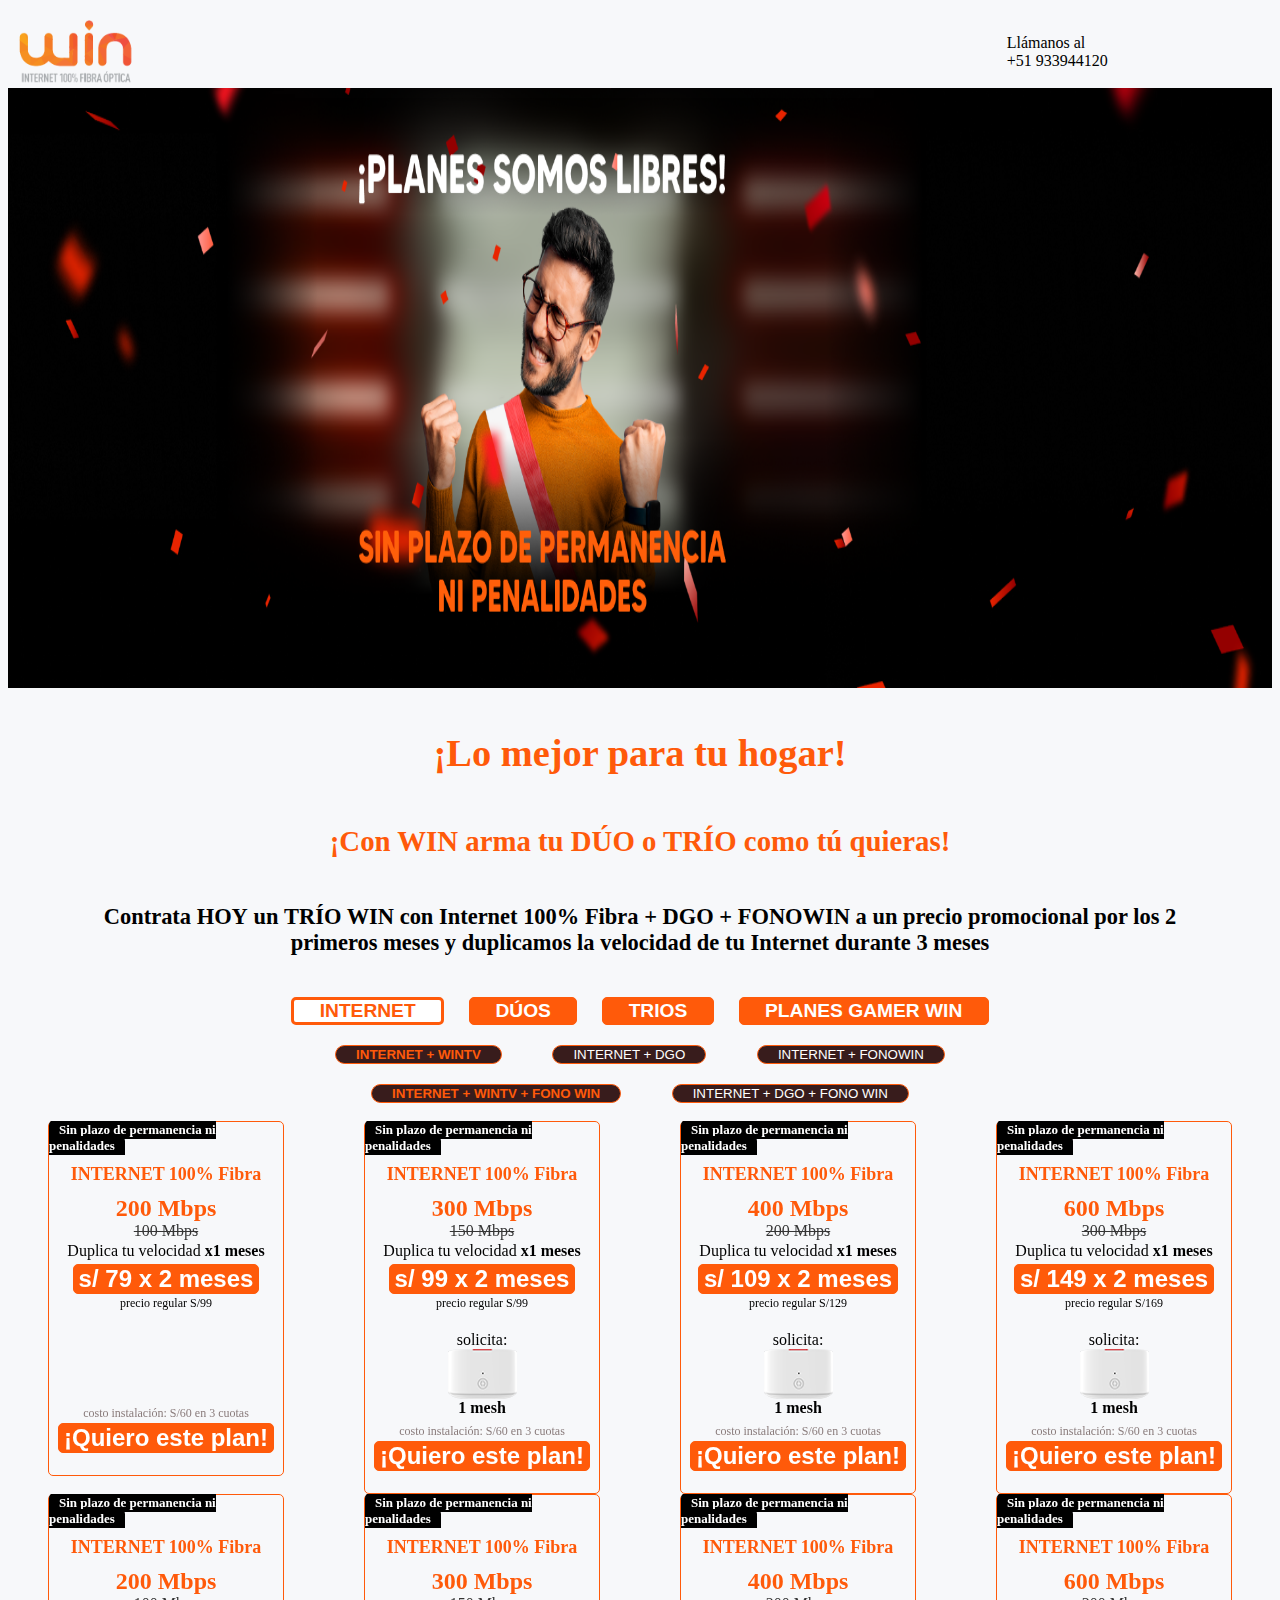
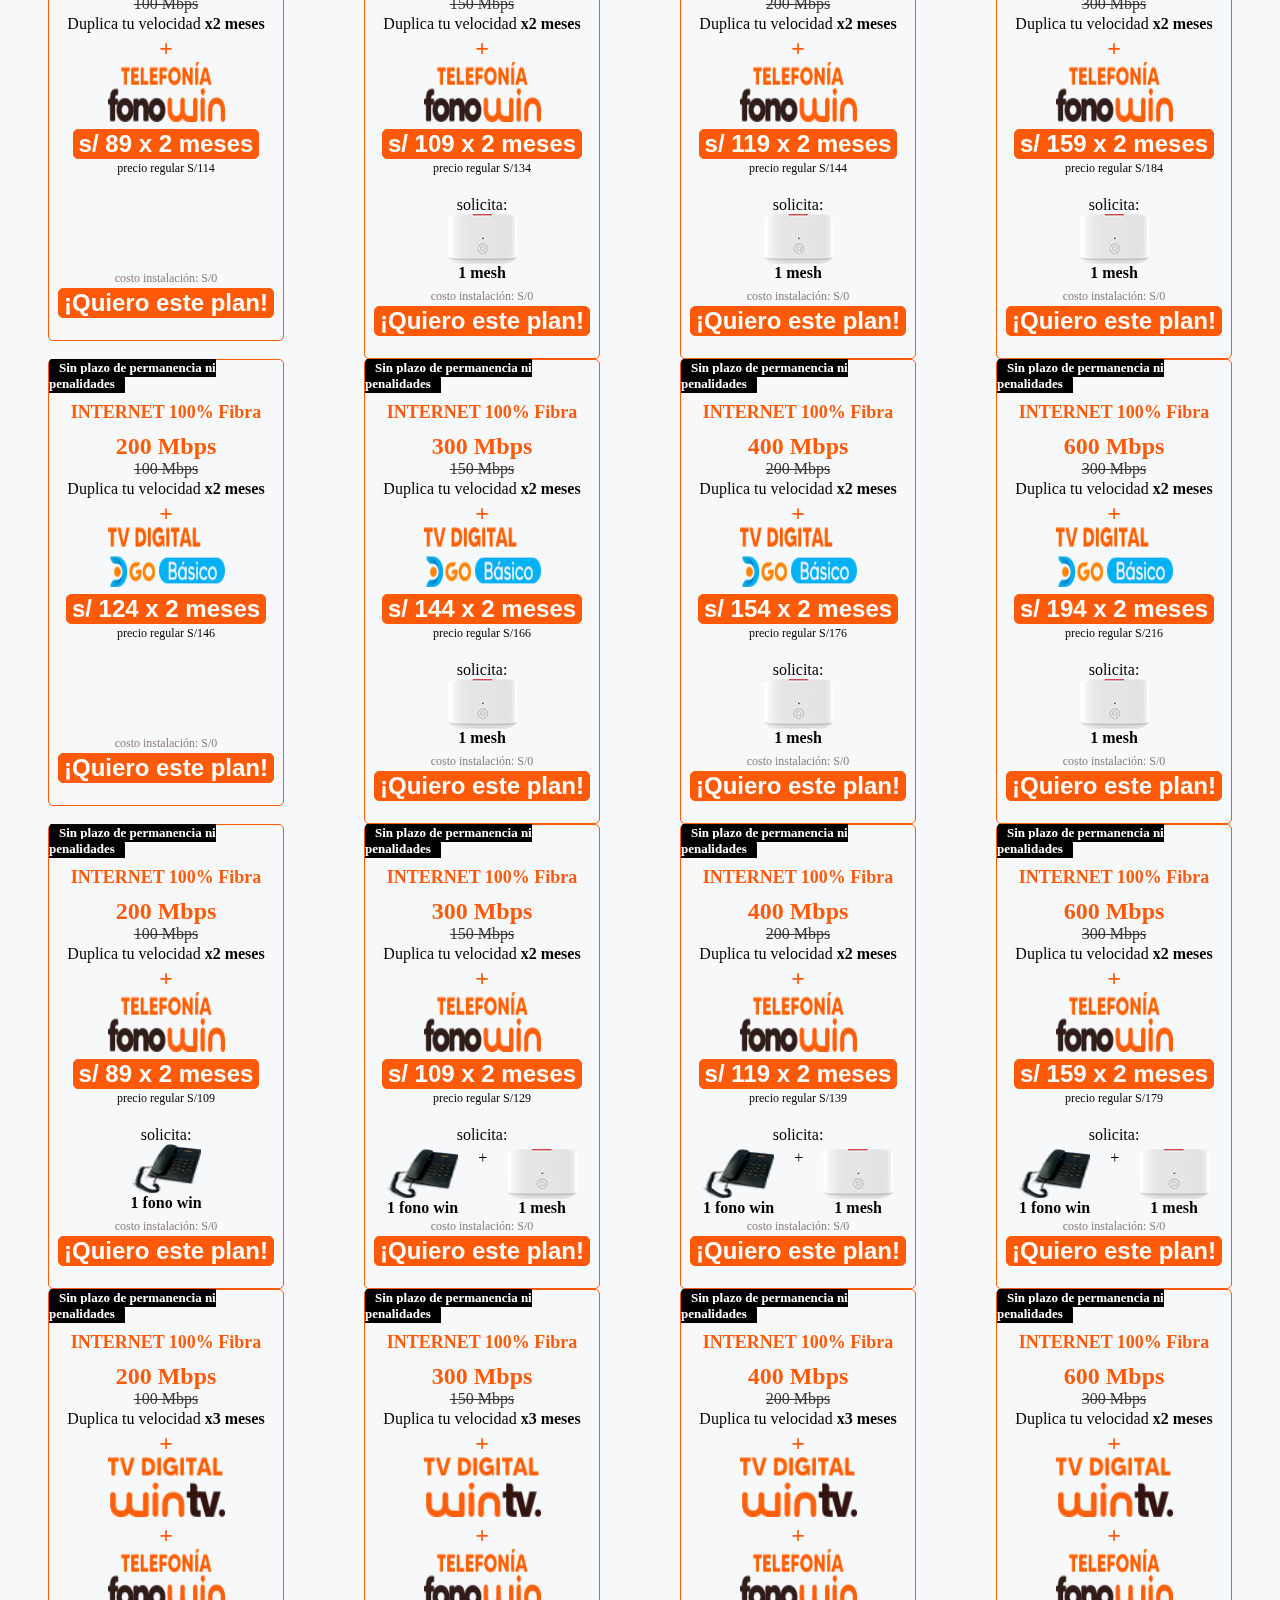
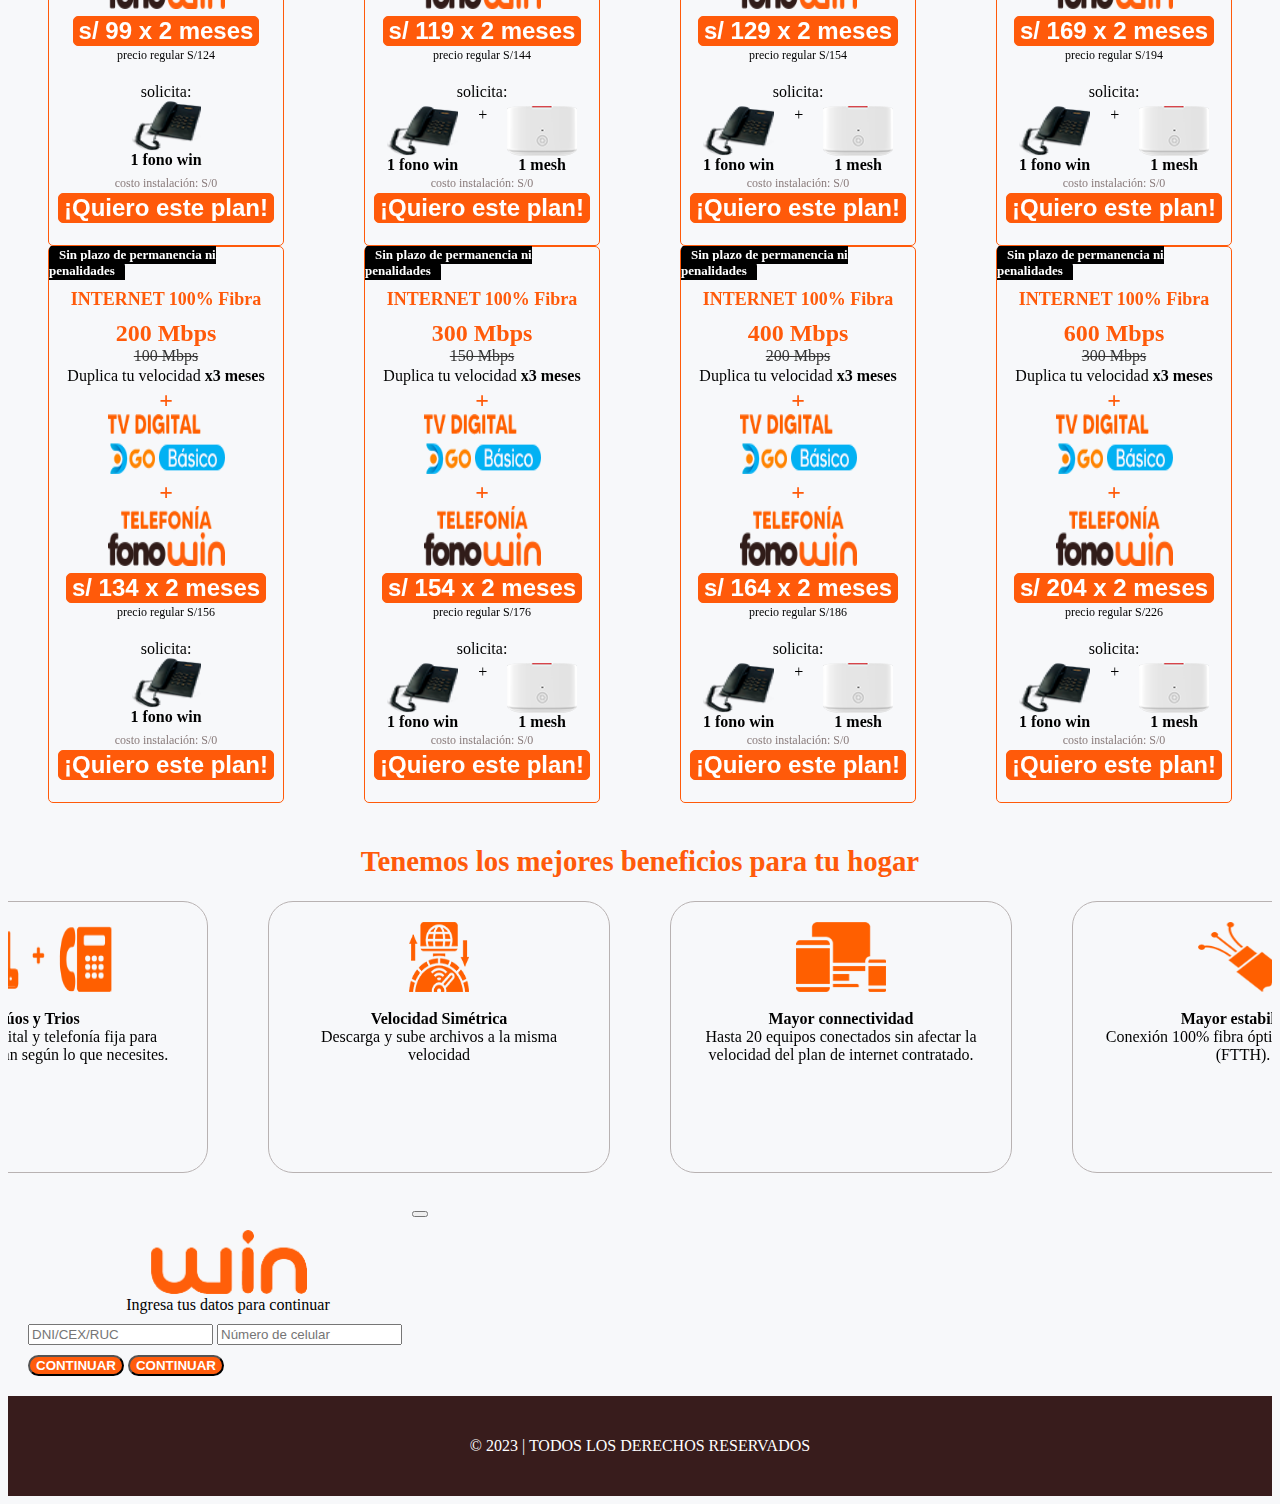
==== commit f22bd910: "." ====
--- a/index.html
+++ b/index.html
@@ -27,7 +27,7 @@
     <div class="numero-head">
       <ul class="numero-head-description">
         <li>Llámanos al</li>
-        <li class="h2">+51 933944120</li>
+        <li class="h2"><a href="https://api.whatsapp.com/send?phone=+51933944120&text=Hola, quiero solicitar más información sobre los planes de win" target="_blank" > +51 933944120 </a></li>
       </ul>
 
 
@@ -53,17 +53,17 @@
     <button class="planes-paquetes"> PLANES GAMER WIN</button>
   </div>
   <div class="planes-paquetes-duos" hidden>
-    <button class="paquetes-duos duo1">INTERNET + WINTV</button>
+    <button class="paquetes-duos duo1 item-select-paquetes-duos">INTERNET + WINTV</button>
     <button class="paquetes-duos duo2">INTERNET + DGO</button>
     <button class="paquetes-duos duo3">INTERNET + FONOWIN</button>
   </div>
   <div class="planes-paquetes-trios" hidden>
-    <button class="paquetes-trios trio1">INTERNET + WINTV + FONO WIN</button>
+    <button class="paquetes-trios trio1 item-select-paquetes-trios">INTERNET + WINTV + FONO WIN</button>
     <button class="paquetes-trios trio2">INTERNET + DGO + FONO WIN</button>
   </div>
   <br>
   <div class="swiper">
-    <div class=" swiper-wrapper">
+    <div class=" swiper-wrapper planinternet">
       <div class="contenedor-swiper swiper-slide">
         <div class="plan-paquete">
             <label class="head-plan-paquete">
@@ -74,22 +74,19 @@
             <div class="internet-normal"><del>100 Mbps</del></div>
             <div class="promocion">Duplica tu velocidad <strong>x1 meses</strong> </div>
             <div class="promocion">
-            <button value="100Mbps" class="paquetes paquetes-precio" data-bs-toggle="modal" data-bs-target="#staticBackdrop">s/ 79 x 2 meses</button>
+            <button value="100" class="paquetes paquetes-precio" data-bs-toggle="modal" data-bs-target="#staticBackdrop">s/ 79 x 2 meses</button>
           </div>
             <div class="paquete-precio-normal"><span>precio regular S/99</span></div>
             <br>
             <div class="promocion">
-              <label>solicita:</label>
+              <label></label>
               <div class="cuerpo-logo-mesh">
-                <img class="logo-mesh" src="img/mesh-small.png">
-                <br>
-                <div><label><strong>1 mesh</strong></label></div>
               </div>
             </div>
             <br>
             <div class="costo-instalacion">costo instalación: S/60 en 3 cuotas </div>
             <div class="promocion">
-            <button value="100Mbps" class=" paquetes paquetes-precio">¡Quiero este plan! </button>
+            <button value="100" class=" paquetes paquetes-precio" data-bs-toggle="modal" data-bs-target="#staticBackdrop">¡Quiero este plan! </button>
           </div>
           </div>
       </div>
@@ -103,7 +100,7 @@
           <div class="internet-normal"><del>150 Mbps</del></div>
           <div class="promocion">Duplica tu velocidad <strong>x1 meses</strong> </div>
           <div class="promocion">
-          <button value="150Mbps" class="paquetes paquetes-precio">s/ 99 x 2 meses</button>
+          <button value="150" class="paquetes paquetes-precio" data-bs-toggle="modal" data-bs-target="#staticBackdrop">s/ 99 x 2 meses</button>
         </div>
           <div class="paquete-precio-normal"><span>precio regular S/99</span></div>
           <br>
@@ -118,7 +115,7 @@
           <br>
           <div class="costo-instalacion">costo instalación: S/60 en 3 cuotas </div>
           <div class="promocion">
-          <button value="150Mbps" class=" paquetes paquetes-precio">¡Quiero este plan! </button>
+          <button value="150" class=" paquetes paquetes-precio" data-bs-toggle="modal" data-bs-target="#staticBackdrop">¡Quiero este plan! </button>
         </div>
         </div>
       </div>
@@ -132,7 +129,7 @@
           <div class="internet-normal"><del>200 Mbps</del></div>
           <div class="promocion">Duplica tu velocidad <strong>x1 meses</strong> </div>
           <div class="promocion">
-          <button value="200Mbps" class="paquetes paquetes-precio">s/ 109 x 2 meses</button>
+          <button value="200" class="paquetes paquetes-precio" data-bs-toggle="modal" data-bs-target="#staticBackdrop">s/ 109 x 2 meses</button>
         </div>
           <div class="paquete-precio-normal"><span>precio regular S/129</span></div>
           <br>
@@ -147,7 +144,7 @@
           <br>
           <div class="costo-instalacion">costo instalación: S/60 en 3 cuotas </div>
           <div class="promocion">
-          <button value="200Mbps" class=" paquetes paquetes-precio">¡Quiero este plan! </button>
+          <button value="200" class=" paquetes paquetes-precio" data-bs-toggle="modal" data-bs-target="#staticBackdrop">¡Quiero este plan! </button>
         </div>
         </div>
       </div>
@@ -162,7 +159,7 @@
           <div class="internet-normal"><del>300 Mbps</del></div>
           <div class="promocion">Duplica tu velocidad <strong>x1 meses</strong> </div>
           <div class="promocion">
-          <button value="300Mbps" class="paquetes paquetes-precio">s/ 149 x 2 meses</button>
+          <button value="300" class="paquetes paquetes-precio" data-bs-toggle="modal" data-bs-target="#staticBackdrop">s/ 149 x 2 meses</button>
         </div>
           <div class="paquete-precio-normal"><span>precio regular S/169</span></div>
           <br>
@@ -177,30 +174,810 @@
           <br>
           <div class="costo-instalacion">costo instalación: S/60 en 3 cuotas </div>
           <div class="promocion">
-          <button value="300Mbps" class=" paquetes paquetes-precio">¡Quiero este plan! </button>
-        </div>
-        </div>
-      </div>
-      ...
+          <button value="300" class=" paquetes paquetes-precio" data-bs-toggle="modal" data-bs-target="#staticBackdrop">¡Quiero este plan! </button>
+        </div>
+        </div>
+      </div>
+      
     </div>
-
     <div class="swiper-pagination"></div>
-
-  </div>
-    <div class=" ">
-      <div class=" ">
-
-          
-      </div>
+  </div>
+  <div class="swiper">
+    <div class=" swiper-wrapper planduo1" hidden>
+      <div class="contenedor-swiper swiper-slide">
+        <div class="plan-paquete">
+            <label class="head-plan-paquete">
+              Sin plazo de permanencia ni penalidades
+            </label>
+            <div class="plan-descripcion">INTERNET 100% Fibra</div>
+            <div class="internet-promocion">200 Mbps</div>
+            <div class="internet-normal"><del>100 Mbps</del></div>
+            <div class="promocion">Duplica tu velocidad <strong>x2   meses</strong> </div>
+            <div class="logo-plan-duo internet-promocion"><label>+</label></div>
+            <div class="logo-plan-duo">
+              
+              <img class="logo-duo" src="img/telefonia-fonowin.png">
+            </div>
+            <div class="promocion">
+            <button value="100-duo1" class="paquetes paquetes-precio" data-bs-toggle="modal" data-bs-target="#staticBackdrop">s/ 89 x 2 meses</button>
+          </div>
+            <div class="paquete-precio-normal"><span>precio regular S/114</span></div>
+            <br>
+            <div class="promocion">
+              <label></label>
+              <div class="cuerpo-logo-mesh">
+              </div>
+            </div>
+            <br>
+            <div class="costo-instalacion">costo instalación: S/0 </div>
+            <div class="promocion">
+            <button value="100-duo1" class=" paquetes paquetes-precio" data-bs-toggle="modal" data-bs-target="#staticBackdrop">¡Quiero este plan! </button>
+          </div>
+          </div>
+      </div>
+      <div class="contenedor-swiper swiper-slide">
+        <div class="plan-paquete">
+          <label class="head-plan-paquete">
+            Sin plazo de permanencia ni penalidades
+          </label>
+          <div class="plan-descripcion">INTERNET 100% Fibra</div>
+          <div class="internet-promocion">300 Mbps</div>
+          <div class="internet-normal"><del>150 Mbps</del></div>
+          <div class="promocion">Duplica tu velocidad <strong>x2 meses</strong> </div>
+          <div class="logo-plan-duo internet-promocion"><label>+</label></div>
+            <div class="logo-plan-duo">
+              
+              <img class="logo-duo" src="img/telefonia-fonowin.png">
+            </div>
+          <div class="promocion">
+          <button value="150-duo1" class="paquetes paquetes-precio" data-bs-toggle="modal" data-bs-target="#staticBackdrop">s/ 109 x 2 meses</button>
+        </div>
+          <div class="paquete-precio-normal"><span>precio regular S/134</span></div>
+          <br>
+          <div class="promocion">
+            <label>solicita:</label>
+            <div class="cuerpo-logo-mesh">
+              <img class="logo-mesh" src="img/mesh-small.png">
+              <br>
+              <div><label><strong>1 mesh</strong></label></div>
+            </div>
+          </div>
+          <br>
+          <div class="costo-instalacion">costo instalación: S/0 </div>
+          <div class="promocion">
+          <button value="150-duo1" class=" paquetes paquetes-precio" data-bs-toggle="modal" data-bs-target="#staticBackdrop">¡Quiero este plan! </button>
+        </div>
+        </div>
+      </div>
+      <div class="contenedor-swiper swiper-slide">
+        <div class="plan-paquete">
+          <label class="head-plan-paquete">
+            Sin plazo de permanencia ni penalidades
+          </label>
+          <div class="plan-descripcion">INTERNET 100% Fibra</div>
+          <div class="internet-promocion">400 Mbps</div>
+          <div class="internet-normal"><del>200 Mbps</del></div>
+          <div class="promocion">Duplica tu velocidad <strong>x2 meses</strong> </div>
+          <div class="logo-plan-duo internet-promocion"><label>+</label></div>
+            <div class="logo-plan-duo">
+              
+              <img class="logo-duo" src="img/telefonia-fonowin.png">
+            </div>
+          <div class="promocion">
+          <button value="200-duo1" class="paquetes paquetes-precio" data-bs-toggle="modal" data-bs-target="#staticBackdrop">s/ 119 x 2 meses</button>
+        </div>
+          <div class="paquete-precio-normal"><span>precio regular S/144</span></div>
+          <br>
+          <div class="promocion">
+            <label>solicita:</label>
+            <div class="cuerpo-logo-mesh">
+              <img class="logo-mesh" src="img/mesh-small.png">
+              <br>
+              <div><label><strong>1 mesh</strong></label></div>
+            </div>
+          </div>
+          <br>
+          <div class="costo-instalacion">costo instalación: S/0 </div>
+          <div class="promocion">
+          <button value="200-duo1" class=" paquetes paquetes-precio" data-bs-toggle="modal" data-bs-target="#staticBackdrop">¡Quiero este plan! </button>
+        </div>
+        </div>
+      </div>
+      
+      <div class="contenedor-swiper swiper-slide">
+        <div class="plan-paquete">
+          <label class="head-plan-paquete">
+            Sin plazo de permanencia ni penalidades
+          </label>
+          <div class="plan-descripcion">INTERNET 100% Fibra</div>
+          <div class="internet-promocion">600 Mbps</div>
+          <div class="internet-normal"><del>300 Mbps</del></div>
+          <div class="promocion">Duplica tu velocidad <strong>x2 meses</strong> </div>
+          <div class="logo-plan-duo internet-promocion"><label>+</label></div>
+            <div class="logo-plan-duo">
+              
+              <img class="logo-duo" src="img/telefonia-fonowin.png">
+            </div>
+          <div class="promocion">
+          <button value="300-duo1" class="paquetes paquetes-precio" data-bs-toggle="modal" data-bs-target="#staticBackdrop">s/ 159 x 2 meses</button>
+        </div>
+          <div class="paquete-precio-normal"><span>precio regular S/184</span></div>
+          <br>
+          <div class="promocion">
+            <label>solicita:</label>
+            <div class="cuerpo-logo-mesh">
+              <img class="logo-mesh" src="img/mesh-small.png">
+              <br>
+              <div><label><strong>1 mesh</strong></label></div>
+            </div>
+          </div>
+          <br>
+          <div class="costo-instalacion">costo instalación: S/0 </div>
+          <div class="promocion">
+          <button value="300-duo1" class=" paquetes paquetes-precio" data-bs-toggle="modal" data-bs-target="#staticBackdrop">¡Quiero este plan! </button>
+        </div>
+        </div>
+      </div>
+      
+    </div>
+    <div class="swiper-pagination"></div>
+  </div>
+  <div class="swiper">
+    <div class=" swiper-wrapper planduo2" hidden>
+      <div class="contenedor-swiper swiper-slide">
+        <div class="plan-paquete">
+            <label class="head-plan-paquete">
+              Sin plazo de permanencia ni penalidades
+            </label>
+            <div class="plan-descripcion">INTERNET 100% Fibra</div>
+            <div class="internet-promocion">200 Mbps</div>
+            <div class="internet-normal"><del>100 Mbps</del></div>
+            <div class="promocion">Duplica tu velocidad <strong>x2 meses</strong> </div>
+            <div class="logo-plan-duo internet-promocion"><label>+</label></div>
+            <div class="logo-plan-duo">
+              <img class="logo-duo" src="img/directv-basico.png">
+            </div>
+            <div class="promocion">
+            <button value="100-duo2" class="paquetes paquetes-precio" data-bs-toggle="modal" data-bs-target="#staticBackdrop">s/ 124 x 2 meses</button>
+          </div>
+            <div class="paquete-precio-normal"><span>precio regular S/146</span></div>
+            <br>
+            <div class="promocion">
+              <label></label>
+              <div class="cuerpo-logo-mesh">
+                
+              </div>
+            </div>
+            <br>
+            <div class="costo-instalacion">costo instalación: S/0</div>
+            <div class="promocion">
+            <button value="100-duo2" class=" paquetes paquetes-precio" data-bs-toggle="modal" data-bs-target="#staticBackdrop">¡Quiero este plan! </button>
+          </div>
+          </div>
+      </div>
+      <div class="contenedor-swiper swiper-slide">
+        <div class="plan-paquete">
+          <label class="head-plan-paquete">
+            Sin plazo de permanencia ni penalidades
+          </label>
+          <div class="plan-descripcion">INTERNET 100% Fibra</div>
+          <div class="internet-promocion">300 Mbps</div>
+          <div class="internet-normal"><del>150 Mbps</del></div>
+          <div class="promocion">Duplica tu velocidad <strong>x2 meses</strong> </div>
+          <div class="logo-plan-duo internet-promocion"><label>+</label></div>
+            <div class="logo-plan-duo">
+              <img class="logo-duo" src="img/directv-basico.png">
+            </div>
+          <div class="promocion">
+          <button value="150-duo2" class="paquetes paquetes-precio" data-bs-toggle="modal" data-bs-target="#staticBackdrop">s/ 144 x 2 meses</button>
+        </div>
+          <div class="paquete-precio-normal"><span>precio regular S/166</span></div>
+          <br>
+          <div class="promocion">
+            <label>solicita:</label>
+            <div class="cuerpo-logo-mesh">
+              <img class="logo-mesh" src="img/mesh-small.png">
+              <br>
+              <div><label><strong>1 mesh</strong></label></div>
+            </div>
+          </div>
+          <br>
+          <div class="costo-instalacion">costo instalación: S/0 </div>
+          <div class="promocion">
+          <button value="150-duo2" class=" paquetes paquetes-precio" data-bs-toggle="modal" data-bs-target="#staticBackdrop">¡Quiero este plan! </button>
+        </div>
+        </div>
+      </div>
+      <div class="contenedor-swiper swiper-slide">
+        <div class="plan-paquete">
+          <label class="head-plan-paquete">
+            Sin plazo de permanencia ni penalidades
+          </label>
+          <div class="plan-descripcion">INTERNET 100% Fibra</div>
+          <div class="internet-promocion">400 Mbps</div>
+          <div class="internet-normal"><del>200 Mbps</del></div>
+          <div class="promocion">Duplica tu velocidad <strong>x2 meses</strong> </div>
+          <div class="logo-plan-duo internet-promocion"><label>+</label></div>
+            <div class="logo-plan-duo">
+              <img class="logo-duo" src="img/directv-basico.png">
+            </div>
+          <div class="promocion">
+          <button value="200-duo2" class="paquetes paquetes-precio" data-bs-toggle="modal" data-bs-target="#staticBackdrop">s/ 154 x 2 meses</button>
+        </div>
+          <div class="paquete-precio-normal"><span>precio regular S/176</span></div>
+          <br>
+          <div class="promocion">
+            <label>solicita:</label>
+            <div class="cuerpo-logo-mesh">
+              <img class="logo-mesh" src="img/mesh-small.png">
+              <br>
+              <div><label><strong>1 mesh</strong></label></div>
+            </div>
+          </div>
+          <br>
+          <div class="costo-instalacion">costo instalación: S/0 </div>
+          <div class="promocion">
+          <button value="200-duo2" class=" paquetes paquetes-precio" data-bs-toggle="modal" data-bs-target="#staticBackdrop">¡Quiero este plan! </button>
+        </div>
+        </div>
+      </div>
+      
+      <div class="contenedor-swiper swiper-slide">
+        <div class="plan-paquete">
+          <label class="head-plan-paquete">
+            Sin plazo de permanencia ni penalidades
+          </label>
+          <div class="plan-descripcion">INTERNET 100% Fibra</div>
+          <div class="internet-promocion">600 Mbps</div>
+          <div class="internet-normal"><del>300 Mbps</del></div>
+          <div class="promocion">Duplica tu velocidad <strong>x2 meses</strong> </div>
+          <div class="logo-plan-duo internet-promocion"><label>+</label></div>
+            <div class="logo-plan-duo">
+              <img class="logo-duo" src="img/directv-basico.png">
+            </div>
+          <div class="promocion">
+          <button value="300-duo2" class="paquetes paquetes-precio" data-bs-toggle="modal" data-bs-target="#staticBackdrop">s/ 194 x 2 meses</button>
+        </div>
+          <div class="paquete-precio-normal"><span>precio regular S/216</span></div>
+          <br>
+          <div class="promocion">
+            <label>solicita:</label>
+            <div class="cuerpo-logo-mesh">
+              <img class="logo-mesh" src="img/mesh-small.png">
+              <br>
+              <div><label><strong>1 mesh</strong></label></div>
+            </div>
+          </div>
+          <br>
+          <div class="costo-instalacion">costo instalación: S/0 </div>
+          <div class="promocion">
+          <button value="300-duo2" class=" paquetes paquetes-precio" data-bs-toggle="modal" data-bs-target="#staticBackdrop">¡Quiero este plan! </button>
+        </div>
+        </div>
+      </div>
+      
+    </div>
+    <div class="swiper-pagination"></div>
+  </div>
+  <div class="swiper">
+    <div class=" swiper-wrapper planduo3" hidden>
+      <div class="contenedor-swiper swiper-slide">
+        <div class="plan-paquete">
+            <label class="head-plan-paquete">
+              Sin plazo de permanencia ni penalidades
+            </label>
+            <div class="plan-descripcion">INTERNET 100% Fibra</div>
+            <div class="internet-promocion">200 Mbps</div>
+            <div class="internet-normal"><del>100 Mbps</del></div>
+            <div class="promocion">Duplica tu velocidad <strong>x2 meses</strong> </div>
+            <div class="logo-plan-duo internet-promocion"><label>+</label></div>
+            <div class="logo-plan-duo">
+              <img class="logo-duo" src="img/telefonia-fonowin.png">
+            </div>
+            <div class="promocion">
+            <button value="100-duo3" class="paquetes paquetes-precio" data-bs-toggle="modal" data-bs-target="#staticBackdrop">s/ 89 x 2 meses</button>
+          </div>
+            <div class="paquete-precio-normal"><span>precio regular S/109</span></div>
+            <br>
+            <div class="promocion">
+              <label>solicita:</label>
+              <div class="cuerpo-logo-mesh">
+                <img class="logo-mesh" src="img/fono-win.png">
+                <div><label><strong>1 fono win</strong></label></div>
+              </div>
+              
+            </div>
+            <br>
+            <div class="costo-instalacion">costo instalación: S/0 </div>
+            <div class="promocion">
+            <button value="100-duo3" class=" paquetes paquetes-precio" data-bs-toggle="modal" data-bs-target="#staticBackdrop">¡Quiero este plan! </button>
+          </div>
+          </div>
+      </div>
+      <div class="contenedor-swiper swiper-slide">
+        <div class="plan-paquete">
+          <label class="head-plan-paquete">
+            Sin plazo de permanencia ni penalidades
+          </label>
+          <div class="plan-descripcion">INTERNET 100% Fibra</div>
+          <div class="internet-promocion">300 Mbps</div>
+          <div class="internet-normal"><del>150 Mbps</del></div>
+          <div class="promocion">Duplica tu velocidad <strong>x2 meses</strong> </div>
+          <div class="logo-plan-duo internet-promocion"><label>+</label></div>
+            <div class="logo-plan-duo">
+              <img class="logo-duo" src="img/telefonia-fonowin.png">
+            </div>
+          <div class="promocion">
+          <button value="150-duo3" class="paquetes paquetes-precio" data-bs-toggle="modal" data-bs-target="#staticBackdrop">s/ 109 x 2 meses</button>
+        </div>
+          <div class="paquete-precio-normal"><span>precio regular S/129</span></div>
+          <br>
+          <div class="promocion">
+            <label>solicita:</label>
+            <div class="beneficio-solicitar">
+              <div class="cuerpo-logo-beneficio-solicitar">
+                <img class="" src="img/fono-win.png">
+                <br>
+                <div><label><strong>1 fono win</strong></label></div>
+              </div>
+              <div>+</div>
+              <div class="cuerpo-logo-beneficio-solicitar">
+                <img class="" src="img/mesh-small.png">
+                <div><label><strong>1 mesh</strong></label></div>
+              </div>
+            </div>
+          </div>
+          <br>
+          <div class="costo-instalacion">costo instalación: S/0 </div>
+          <div class="promocion">
+          <button value="150-duo3" class=" paquetes paquetes-precio" data-bs-toggle="modal" data-bs-target="#staticBackdrop">¡Quiero este plan! </button>
+        </div>
+        </div>
+      </div>
+      <div class="contenedor-swiper swiper-slide">
+        <div class="plan-paquete">
+          <label class="head-plan-paquete">
+            Sin plazo de permanencia ni penalidades
+          </label>
+          <div class="plan-descripcion">INTERNET 100% Fibra</div>
+          <div class="internet-promocion">400 Mbps</div>
+          <div class="internet-normal"><del>200 Mbps</del></div>
+          <div class="promocion">Duplica tu velocidad <strong>x2 meses</strong> </div>
+          <div class="logo-plan-duo internet-promocion"><label>+</label></div>
+            <div class="logo-plan-duo">
+              <img class="logo-duo" src="img/telefonia-fonowin.png">
+            </div>
+          <div class="promocion">
+          <button value="200-duo3" class="paquetes paquetes-precio" data-bs-toggle="modal" data-bs-target="#staticBackdrop">s/ 119 x 2 meses</button>
+        </div>
+          <div class="paquete-precio-normal"><span>precio regular S/139</span></div>
+          <br>
+          <div class="promocion">
+            <label>solicita:</label>
+            <div class="beneficio-solicitar">
+              <div class="cuerpo-logo-beneficio-solicitar">
+                <img class="" src="img/fono-win.png">
+                <br>
+                <div><label><strong>1 fono win</strong></label></div>
+              </div>
+              <div>+</div>
+              <div class="cuerpo-logo-beneficio-solicitar">
+                <img class="" src="img/mesh-small.png">
+                <div><label><strong>1 mesh</strong></label></div>
+              </div>
+            </div>
+          </div>
+          <br>
+          <div class="costo-instalacion">costo instalación: S/0 </div>
+          <div class="promocion">
+          <button value="200-duo3" class=" paquetes paquetes-precio" data-bs-toggle="modal" data-bs-target="#staticBackdrop">¡Quiero este plan! </button>
+        </div>
+        </div>
+      </div>
+      
+      <div class="contenedor-swiper swiper-slide">
+        <div class="plan-paquete">
+          <label class="head-plan-paquete">
+            Sin plazo de permanencia ni penalidades
+          </label>
+          <div class="plan-descripcion">INTERNET 100% Fibra</div>
+          <div class="internet-promocion">600 Mbps</div>
+          <div class="internet-normal"><del>300 Mbps</del></div>
+          <div class="promocion">Duplica tu velocidad <strong>x2 meses</strong> </div>
+          <div class="logo-plan-duo internet-promocion"><label>+</label></div>
+            <div class="logo-plan-duo">
+              <img class="logo-duo" src="img/telefonia-fonowin.png">
+            </div>
+          <div class="promocion">
+          <button value="300-duo3" class="paquetes paquetes-precio" data-bs-toggle="modal" data-bs-target="#staticBackdrop">s/ 159 x 2 meses</button>
+        </div>
+          <div class="paquete-precio-normal"><span>precio regular S/179</span></div>
+          <br>
+          <div class="promocion">
+            <label>solicita:</label>
+            <div class="beneficio-solicitar">
+              <div class="cuerpo-logo-beneficio-solicitar">
+                <img class="" src="img/fono-win.png">
+                <br>
+                <div><label><strong>1 fono win</strong></label></div>
+              </div>
+              <div>+</div>
+              <div class="cuerpo-logo-beneficio-solicitar">
+                <img class="" src="img/mesh-small.png">
+                <div><label><strong>1 mesh</strong></label></div>
+              </div>
+            </div>
+          </div>
+          <br>
+          <div class="costo-instalacion">costo instalación: S/0 </div>
+          <div class="promocion">
+          <button value="300-duo3" class=" paquetes paquetes-precio" data-bs-toggle="modal" data-bs-target="#staticBackdrop">¡Quiero este plan! </button>
+        </div>
+        </div>
+      </div>
+      
+    </div>
+    <div class="swiper-pagination"></div>
+  </div>
+  <div class="swiper">
+    <div class=" swiper-wrapper plantrio1" hidden>
+      <div class="contenedor-swiper swiper-slide">
+        <div class="plan-paquete">
+            <label class="head-plan-paquete">
+              Sin plazo de permanencia ni penalidades
+            </label>
+            <div class="plan-descripcion">INTERNET 100% Fibra</div>
+            <div class="internet-promocion">200 Mbps</div>
+            <div class="internet-normal"><del>100 Mbps</del></div>
+            <div class="promocion">Duplica tu velocidad <strong>x3 meses</strong> </div>
+            <div class="logo-plan-duo internet-promocion"><label>+</label></div>
+            <div class="logo-plan-duo">
+              <img class="logo-duo" src="img/tvdigita-wintv.png">
+            </div>
+            <div class="logo-plan-duo internet-promocion"><label>+</label></div>
+            <div class="logo-plan-duo">
+              <img class="logo-duo" src="img/telefonia-fonowin.png">
+            </div>
+            <div class="promocion">
+            <button value="100-trio1" class="paquetes paquetes-precio" data-bs-toggle="modal" data-bs-target="#staticBackdrop">s/ 99 x 2 meses</button>
+          </div>
+            <div class="paquete-precio-normal"><span>precio regular S/124</span></div>
+            <br>
+            <div class="promocion">
+              <label>solicita:</label>
+              <div class="cuerpo-logo-mesh">
+                <img class="logo-mesh" src="img/fono-win.png">
+                <div><label><strong>1 fono win</strong></label></div>
+              </div>
+              
+            </div>
+            <br>
+            <div class="costo-instalacion">costo instalación: S/0 </div>
+            <div class="promocion">
+            <button value="100-trio1" class=" paquetes paquetes-precio" data-bs-toggle="modal" data-bs-target="#staticBackdrop">¡Quiero este plan! </button>
+          </div>
+          </div>
+      </div>
+      <div class="contenedor-swiper swiper-slide">
+        <div class="plan-paquete">
+          <label class="head-plan-paquete">
+            Sin plazo de permanencia ni penalidades
+          </label>
+          <div class="plan-descripcion">INTERNET 100% Fibra</div>
+          <div class="internet-promocion">300 Mbps</div>
+          <div class="internet-normal"><del>150 Mbps</del></div>
+          <div class="promocion">Duplica tu velocidad <strong>x3 meses</strong> </div>
+          <div class="logo-plan-duo internet-promocion"><label>+</label></div>
+            <div class="logo-plan-duo">
+              <img class="logo-duo" src="img/tvdigita-wintv.png">
+            </div>
+            <div class="logo-plan-duo internet-promocion"><label>+</label></div>
+            <div class="logo-plan-duo">
+              <img class="logo-duo" src="img/telefonia-fonowin.png">
+            </div>
+          <div class="promocion">
+          <button value="150-trio1" class="paquetes paquetes-precio" data-bs-toggle="modal" data-bs-target="#staticBackdrop">s/ 119 x 2 meses</button>
+        </div>
+          <div class="paquete-precio-normal"><span>precio regular S/144</span></div>
+          <br>
+          <div class="promocion">
+            <label>solicita:</label>
+            <div class="beneficio-solicitar">
+              <div class="cuerpo-logo-beneficio-solicitar">
+                <img class="" src="img/fono-win.png">
+                <br>
+                <div><label><strong>1 fono win</strong></label></div>
+              </div>
+              <div>+</div>
+              <div class="cuerpo-logo-beneficio-solicitar">
+                <img class="" src="img/mesh-small.png">
+                <div><label><strong>1 mesh</strong></label></div>
+              </div>
+            </div>
+          </div>
+          <br>
+          <div class="costo-instalacion">costo instalación: S/0 </div>
+          <div class="promocion">
+          <button value="150-trio1" class=" paquetes paquetes-precio" data-bs-toggle="modal" data-bs-target="#staticBackdrop">¡Quiero este plan! </button>
+        </div>
+        </div>
+      </div>
+      <div class="contenedor-swiper swiper-slide">
+        <div class="plan-paquete">
+          <label class="head-plan-paquete">
+            Sin plazo de permanencia ni penalidades
+          </label>
+          <div class="plan-descripcion">INTERNET 100% Fibra</div>
+          <div class="internet-promocion">400 Mbps</div>
+          <div class="internet-normal"><del>200 Mbps</del></div>
+          <div class="promocion">Duplica tu velocidad <strong>x3 meses</strong> </div>
+          <div class="logo-plan-duo internet-promocion"><label>+</label></div>
+            <div class="logo-plan-duo">
+              <img class="logo-duo" src="img/tvdigita-wintv.png">
+            </div>
+            <div class="logo-plan-duo internet-promocion"><label>+</label></div>
+            <div class="logo-plan-duo">
+              <img class="logo-duo" src="img/telefonia-fonowin.png">
+            </div>
+          <div class="promocion">
+          <button value="200-trio1" class="paquetes paquetes-precio" data-bs-toggle="modal" data-bs-target="#staticBackdrop">s/ 129 x 2 meses</button>
+        </div>
+          <div class="paquete-precio-normal"><span>precio regular S/154</span></div>
+          <br>
+          <div class="promocion">
+            <label>solicita:</label>
+            <div class="beneficio-solicitar">
+              <div class="cuerpo-logo-beneficio-solicitar">
+                <img class="" src="img/fono-win.png">
+                <br>
+                <div><label><strong>1 fono win</strong></label></div>
+              </div>
+              <div>+</div>
+              <div class="cuerpo-logo-beneficio-solicitar">
+                <img class="" src="img/mesh-small.png">
+                <div><label><strong>1 mesh</strong></label></div>
+              </div>
+            </div>
+          </div>
+          <br>
+          <div class="costo-instalacion">costo instalación: S/0 </div>
+          <div class="promocion">
+          <button value="200-trio1" class=" paquetes paquetes-precio" data-bs-toggle="modal" data-bs-target="#staticBackdrop">¡Quiero este plan! </button>
+        </div>
+        </div>
+      </div>
+      
+      <div class="contenedor-swiper swiper-slide">
+        <div class="plan-paquete">
+          <label class="head-plan-paquete">
+            Sin plazo de permanencia ni penalidades
+          </label>
+          <div class="plan-descripcion">INTERNET 100% Fibra</div>
+          <div class="internet-promocion">600 Mbps</div>
+          <div class="internet-normal"><del>300 Mbps</del></div>
+          <div class="promocion">Duplica tu velocidad <strong>x2 meses</strong> </div>
+          <div class="logo-plan-duo internet-promocion"><label>+</label></div>
+            <div class="logo-plan-duo">
+              <img class="logo-duo" src="img/tvdigita-wintv.png">
+            </div>
+            <div class="logo-plan-duo internet-promocion"><label>+</label></div>
+            <div class="logo-plan-duo">
+              <img class="logo-duo" src="img/telefonia-fonowin.png">
+            </div>
+          <div class="promocion">
+          <button value="300-trio1" class="paquetes paquetes-precio" data-bs-toggle="modal" data-bs-target="#staticBackdrop">s/ 169 x 2 meses</button>
+        </div>
+          <div class="paquete-precio-normal"><span>precio regular S/194</span></div>
+          <br>
+          <div class="promocion">
+            <label>solicita:</label>
+            <div class="beneficio-solicitar">
+              <div class="cuerpo-logo-beneficio-solicitar">
+                <img class="" src="img/fono-win.png">
+                <br>
+                <div><label><strong>1 fono win</strong></label></div>
+              </div>
+              <div>+</div>
+              <div class="cuerpo-logo-beneficio-solicitar">
+                <img class="" src="img/mesh-small.png">
+                <div><label><strong>1 mesh</strong></label></div>
+              </div>
+            </div>
+          </div>
+          <br>
+          <div class="costo-instalacion">costo instalación: S/0 </div>
+          <div class="promocion">
+          <button value="300-trio1" class=" paquetes paquetes-precio" data-bs-toggle="modal" data-bs-target="#staticBackdrop">¡Quiero este plan! </button>
+        </div>
+        </div>
+      </div>
+      
+    </div>
+    <div class="swiper-pagination"></div>
+  </div>
+
+  <div class="swiper">
+    <div class=" swiper-wrapper plantrio2" hidden>
+      <div class="contenedor-swiper swiper-slide">
+        <div class="plan-paquete">
+            <label class="head-plan-paquete">
+              Sin plazo de permanencia ni penalidades
+            </label>
+            <div class="plan-descripcion">INTERNET 100% Fibra</div>
+            <div class="internet-promocion">200 Mbps</div>
+            <div class="internet-normal"><del>100 Mbps</del></div>
+            <div class="promocion">Duplica tu velocidad <strong>x3 meses</strong> </div>
+            <div class="logo-plan-duo internet-promocion"><label>+</label></div>
+            <div class="logo-plan-duo">
+              <img class="logo-duo" src="img/directv-basico.png">
+            </div>
+            <div class="logo-plan-duo internet-promocion"><label>+</label></div>
+            <div class="logo-plan-duo">
+              <img class="logo-duo" src="img/telefonia-fonowin.png">
+            </div>
+            <div class="promocion">
+            <button value="100Mbps" class="paquetes paquetes-precio" data-bs-toggle="modal" data-bs-target="#staticBackdrop">s/ 134 x 2 meses</button>
+          </div>
+            <div class="paquete-precio-normal"><span>precio regular S/156</span></div>
+            <br>
+            <div class="promocion">
+              <label>solicita:</label>
+              <div class="cuerpo-logo-mesh">
+                <img class="logo-mesh" src="img/fono-win.png">
+                <div><label><strong>1 fono win</strong></label></div>
+              </div>
+              
+            </div>
+            <br>
+            <div class="costo-instalacion">costo instalación: S/0 </div>
+            <div class="promocion">
+            <button value="100Mbps" class=" paquetes paquetes-precio" data-bs-toggle="modal" data-bs-target="#staticBackdrop">¡Quiero este plan! </button>
+          </div>
+          </div>
+      </div>
+      <div class="contenedor-swiper swiper-slide">
+        <div class="plan-paquete">
+          <label class="head-plan-paquete">
+            Sin plazo de permanencia ni penalidades
+          </label>
+          <div class="plan-descripcion">INTERNET 100% Fibra</div>
+          <div class="internet-promocion">300 Mbps</div>
+          <div class="internet-normal"><del>150 Mbps</del></div>
+          <div class="promocion">Duplica tu velocidad <strong>x3 meses</strong> </div>
+          <div class="logo-plan-duo internet-promocion"><label>+</label></div>
+            <div class="logo-plan-duo">
+              <img class="logo-duo" src="img/directv-basico.png">
+            </div>
+            <div class="logo-plan-duo internet-promocion"><label>+</label></div>
+            <div class="logo-plan-duo">
+              <img class="logo-duo" src="img/telefonia-fonowin.png">
+            </div>
+          <div class="promocion">
+          <button value="150Mbps" class="paquetes paquetes-precio" data-bs-toggle="modal" data-bs-target="#staticBackdrop">s/ 154 x 2 meses</button>
+        </div>
+          <div class="paquete-precio-normal"><span>precio regular S/176</span></div>
+          <br>
+          <div class="promocion">
+            <label>solicita:</label>
+            <div class="beneficio-solicitar">
+              <div class="cuerpo-logo-beneficio-solicitar">
+                <img class="" src="img/fono-win.png">
+                <br>
+                <div><label><strong>1 fono win</strong></label></div>
+              </div>
+              <div>+</div>
+              <div class="cuerpo-logo-beneficio-solicitar">
+                <img class="" src="img/mesh-small.png">
+                <div><label><strong>1 mesh</strong></label></div>
+              </div>
+            </div>
+          </div>
+          <br>
+          <div class="costo-instalacion">costo instalación: S/0 </div>
+          <div class="promocion">
+          <button value="150Mbps" class=" paquetes paquetes-precio" data-bs-toggle="modal" data-bs-target="#staticBackdrop">¡Quiero este plan! </button>
+        </div>
+        </div>
+      </div>
+      <div class="contenedor-swiper swiper-slide">
+        <div class="plan-paquete">
+          <label class="head-plan-paquete">
+            Sin plazo de permanencia ni penalidades
+          </label>
+          <div class="plan-descripcion">INTERNET 100% Fibra</div>
+          <div class="internet-promocion">400 Mbps</div>
+          <div class="internet-normal"><del>200 Mbps</del></div>
+          <div class="promocion">Duplica tu velocidad <strong>x3 meses</strong> </div>
+          <div class="logo-plan-duo internet-promocion"><label>+</label></div>
+            <div class="logo-plan-duo">
+              <img class="logo-duo" src="img/directv-basico.png">
+            </div>
+            <div class="logo-plan-duo internet-promocion"><label>+</label></div>
+            <div class="logo-plan-duo">
+              <img class="logo-duo" src="img/telefonia-fonowin.png">
+            </div>
+          <div class="promocion">
+          <button value="200Mbps" class="paquetes paquetes-precio" data-bs-toggle="modal" data-bs-target="#staticBackdrop">s/ 164 x 2 meses</button>
+        </div>
+          <div class="paquete-precio-normal"><span>precio regular S/186</span></div>
+          <br>
+          <div class="promocion">
+            <label>solicita:</label>
+            <div class="beneficio-solicitar">
+              <div class="cuerpo-logo-beneficio-solicitar">
+                <img class="" src="img/fono-win.png">
+                <br>
+                <div><label><strong>1 fono win</strong></label></div>
+              </div>
+              <div>+</div>
+              <div class="cuerpo-logo-beneficio-solicitar">
+                <img class="" src="img/mesh-small.png">
+                <div><label><strong>1 mesh</strong></label></div>
+              </div>
+            </div>
+          </div>
+          <br>
+          <div class="costo-instalacion">costo instalación: S/0 </div>
+          <div class="promocion">
+          <button value="200Mbps" class=" paquetes paquetes-precio" data-bs-toggle="modal" data-bs-target="#staticBackdrop">¡Quiero este plan! </button>
+        </div>
+        </div>
+      </div>
+      
+      <div class="contenedor-swiper swiper-slide">
+        <div class="plan-paquete">
+          <label class="head-plan-paquete">
+            Sin plazo de permanencia ni penalidades
+          </label>
+          <div class="plan-descripcion">INTERNET 100% Fibra</div>
+          <div class="internet-promocion">600 Mbps</div>
+          <div class="internet-normal"><del>300 Mbps</del></div>
+          <div class="promocion">Duplica tu velocidad <strong>x3 meses</strong> </div>
+          <div class="logo-plan-duo internet-promocion"><label>+</label></div>
+            <div class="logo-plan-duo">
+              <img class="logo-duo" src="img/directv-basico.png">
+            </div>
+            <div class="logo-plan-duo internet-promocion"><label>+</label></div>
+            <div class="logo-plan-duo">
+              <img class="logo-duo" src="img/telefonia-fonowin.png">
+            </div>
+          <div class="promocion">
+          <button value="300Mbps" class="paquetes paquetes-precio" data-bs-toggle="modal" data-bs-target="#staticBackdrop">s/ 204 x 2 meses</button>
+        </div>
+          <div class="paquete-precio-normal"><span>precio regular S/226</span></div>
+          <br>
+          <div class="promocion">
+            <label>solicita:</label>
+            <div class="beneficio-solicitar">
+              <div class="cuerpo-logo-beneficio-solicitar">
+                <img class="" src="img/fono-win.png">
+                <br>
+                <div><label><strong>1 fono win</strong></label></div>
+              </div>
+              <div>+</div>
+              <div class="cuerpo-logo-beneficio-solicitar">
+                <img class="" src="img/mesh-small.png">
+                <div><label><strong>1 mesh</strong></label></div>
+              </div>
+            </div>
+          </div>
+          <br>
+          <div class="costo-instalacion">costo instalación: S/0 </div>
+          <div class="promocion">
+          <button value="300Mbps" class=" paquetes paquetes-precio" data-bs-toggle="modal" data-bs-target="#staticBackdrop">¡Quiero este plan! </button>
+        </div>
+        </div>
+      </div>
+      
+    </div>
+    <div class="swiper-pagination"></div>
+  </div>
+
   </div>
   <br>
   <div class="">
     <div class="titulo"><h2>Tenemos los mejores beneficios para tu hogar</h2></div>
     <div class="beneficios">
-      
-      
-      
-      
     </div>
   </div>
   <div class="swiper">
@@ -249,7 +1026,7 @@
           <div class="logo beneficio-descripcion">Conexión 100% fibra óptica hasta tu hogar (FTTH).</div>
         </div>
       </div>
-      ...
+      
     </div>
 
     <div class="swiper-pagination"></div>
@@ -273,9 +1050,11 @@
           <label class="texto-datos"> Ingresa tus datos para continuar</label>
           <input type="text" class="datos-cli form-control" placeholder="DNI/CEX/RUC">
           <input type="tel" class="datos-cli form-control" placeholder="Número de celular">
-        </div>
-          <button type="button" class="btn boton-modal">INFORMAR</button>
-        
+
+        </div>
+          <button type="button" class="btn boton-modal">CONTINUAR</button>
+          <button type="button" class="btn boton-modal">CONTINUAR</button>
+
       </div>
     </div>
   </div>
--- a/css/style.css
+++ b/css/style.css
@@ -7,6 +7,11 @@
     height: auto;
 }
 
+a{
+    text-decoration: none;
+    color: black;
+    
+}
 header {
     height: 9%;
 }
@@ -22,6 +27,10 @@
 
 }
 
+
+.head-plan-paquete{
+    font-weight: bold;
+}
 
 @media only  screen and (max-width: 767px) {
 
@@ -66,12 +75,14 @@
 
 .numero-head {
     padding-top: 10px;
-    margin-right: 10%;
+    margin-right: 13%;
     display: flex;
     height: auto;
     float: right;
 }
 
+
+
 .cuerpo-footer {
     height: 100px;
     display: flex;
@@ -82,6 +93,17 @@
 .txt-footer {
     width: 100%;
     text-align: center;
+}
+
+.logo-plan-duo{
+    text-align: center;
+    justify-content: center;
+}
+
+.logo-duo{
+    width: 50%;
+    height: 60px;
+    padding-bottom: 5px;
 }
 
 img {
@@ -217,6 +239,29 @@
     color: #FF5A0A;
     background-color: white;
     border: 3px solid #FF5A0A;
+}
+
+.item-select-paquetes-duos{
+    color: #FF5A0A;
+    font-weight: bold;
+}
+
+.beneficio-solicitar{
+    margin-top: 5px;
+    display: flex;
+    justify-content: center;
+    text-align: center;
+}
+
+.cuerpo-logo-beneficio-solicitar{
+    margin-left: 20px;
+    margin-right: 20px;
+    height: 50px;
+}
+
+.item-select-paquetes-trios{
+    color: #FF5A0A;
+    font-weight: bold;
 }
 
 .head-plan-paquete {
@@ -309,6 +354,7 @@
 }
 
 .cuerpo-logo-mesh {
+    height: 55px;
     justify-content: center;
     align-content: center;
 }
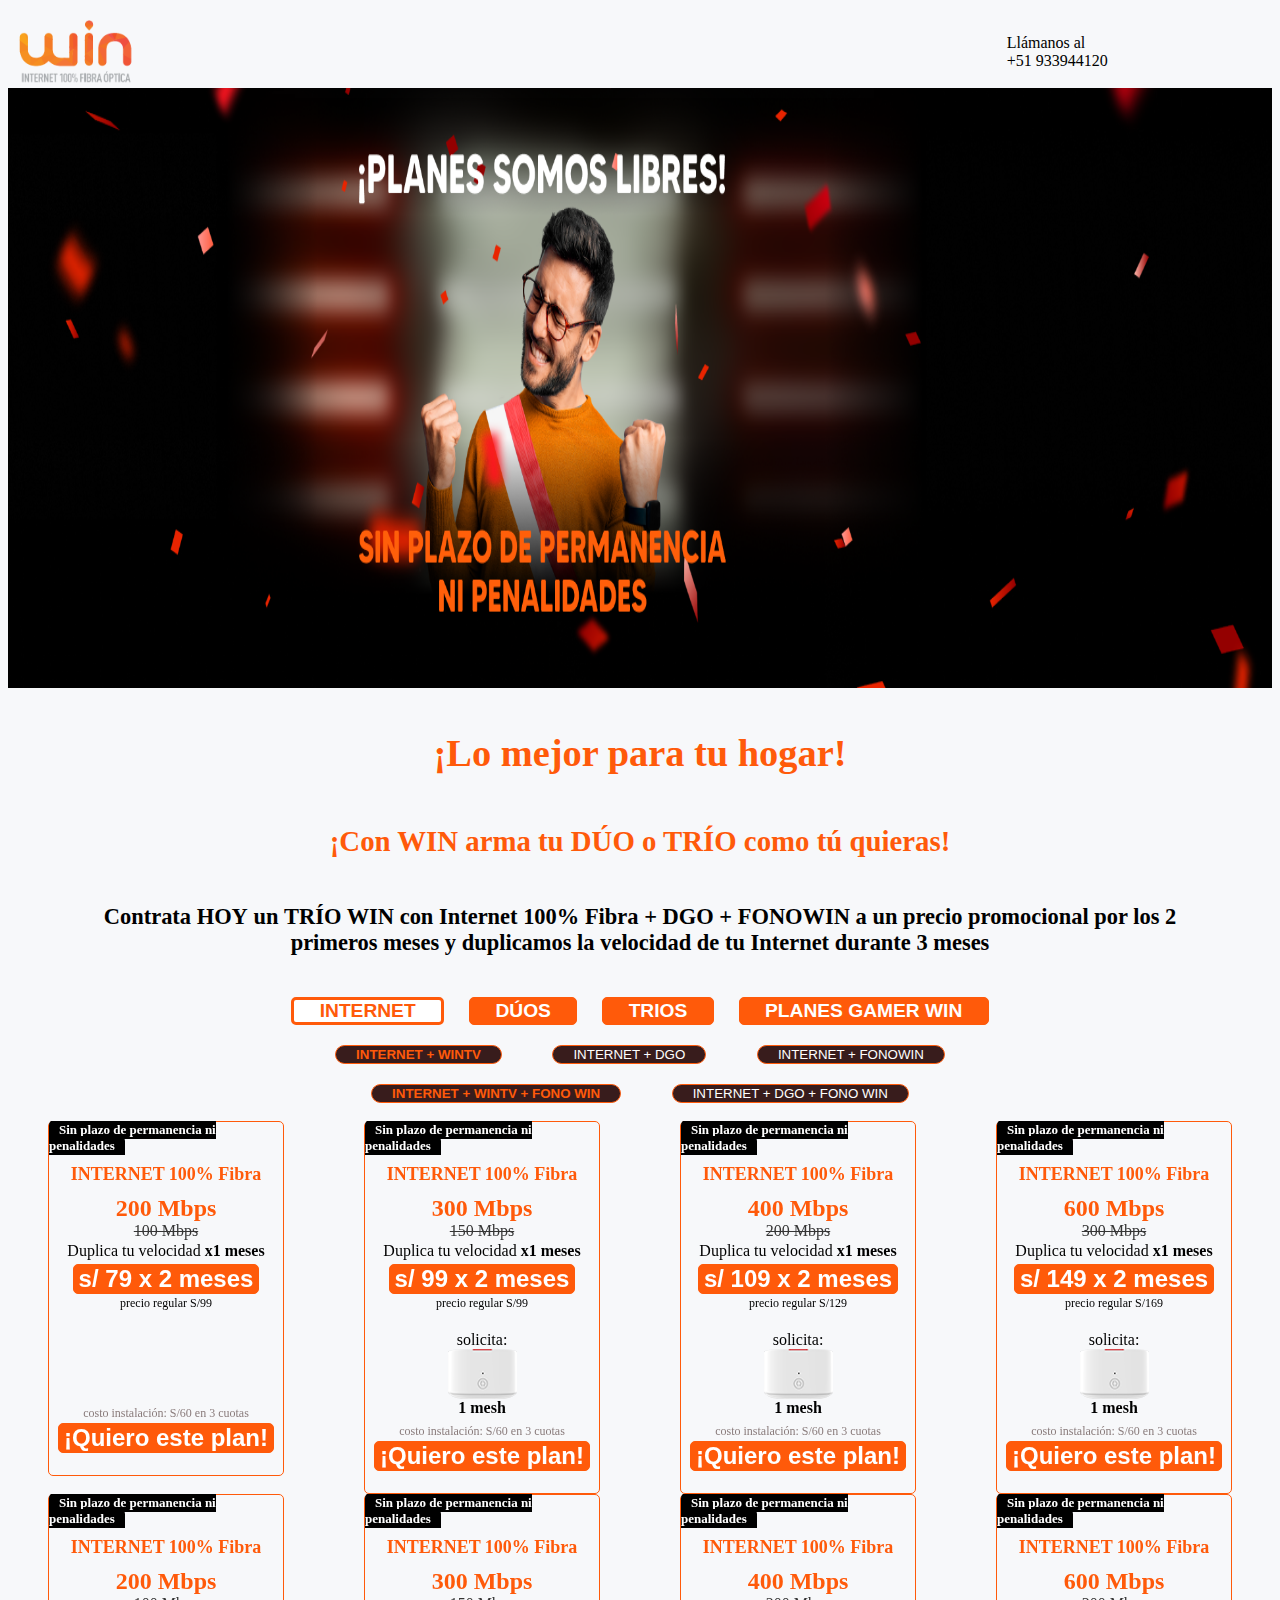
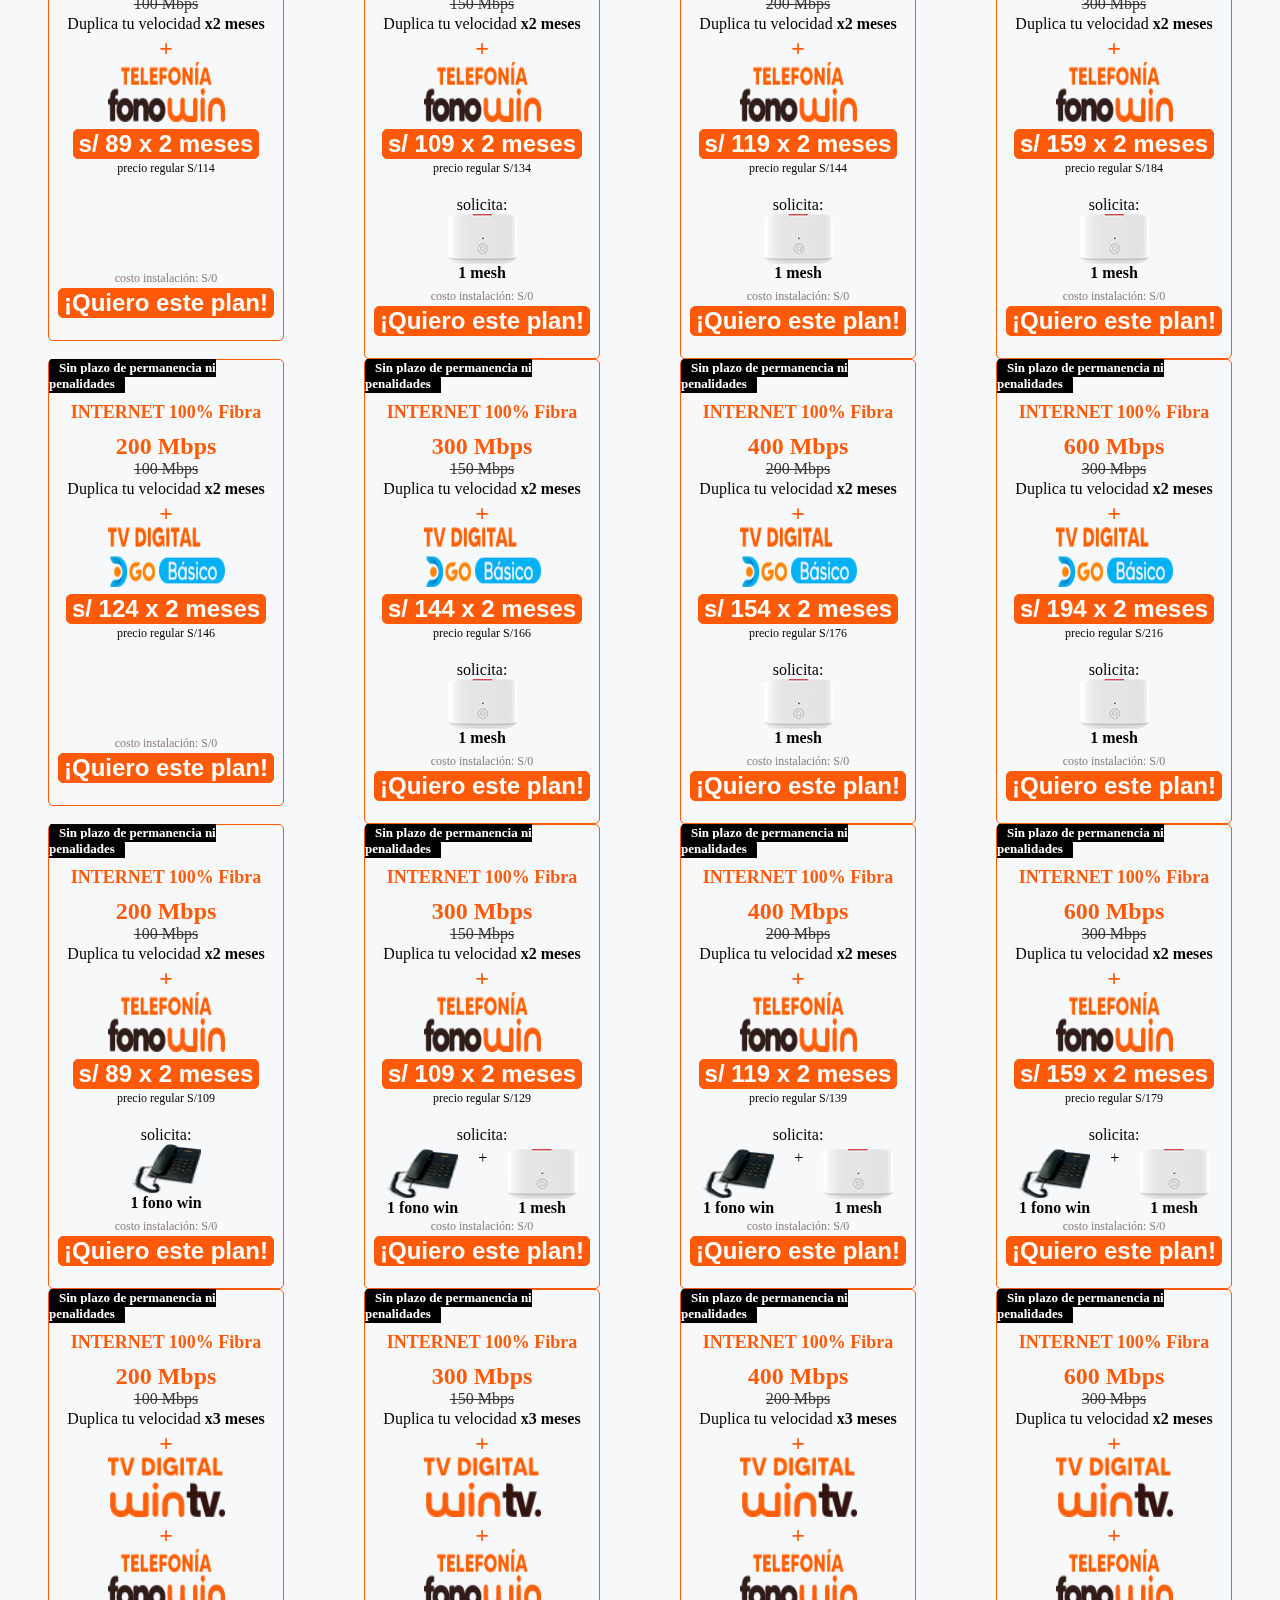
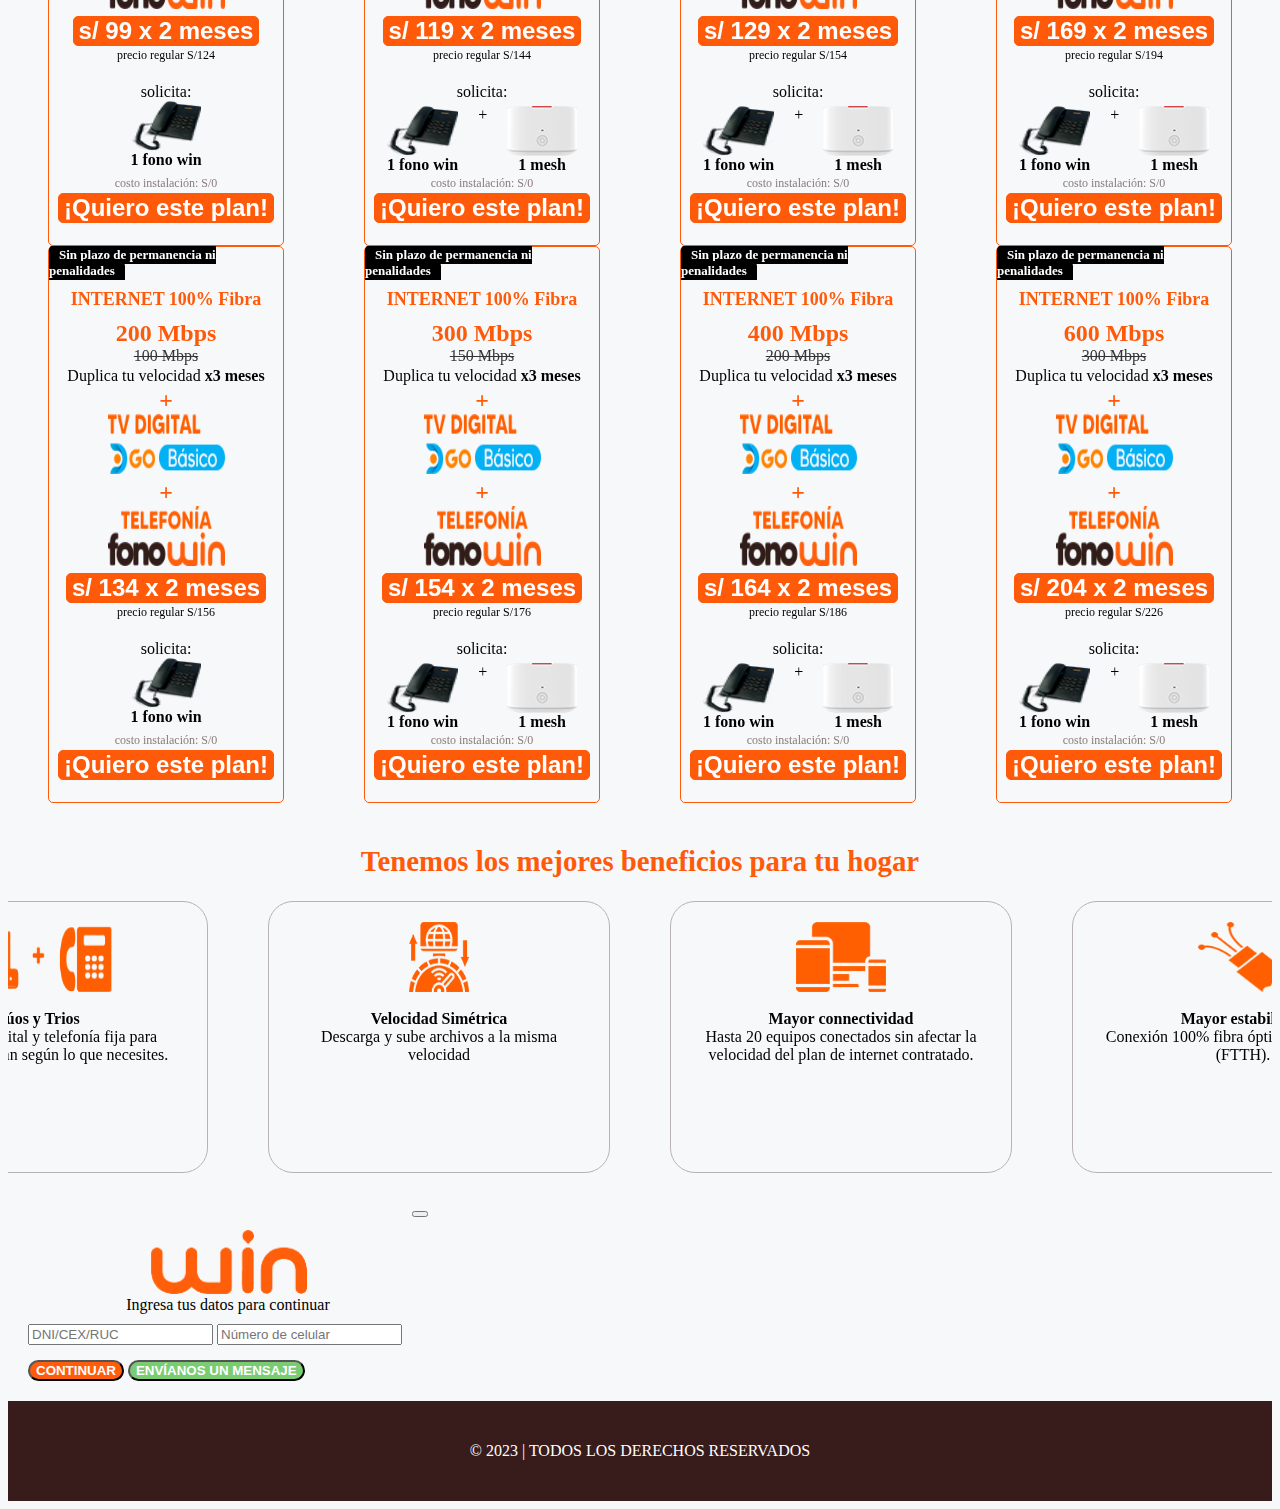
==== commit 6d2e7c0d: "prueba de solicitud" ====
--- a/index.html
+++ b/index.html
@@ -1040,7 +1040,7 @@
       <div class="modal-content">
         <div class="modal-cabezal">
         <h5 class="modal-title" id="staticBackdropLabel"></h5>
-        <button type="button" class="btn-close" data-bs-dismiss="modal" aria-label="Close"></button>
+        <button type="button" class="btn-close" onclick="cerrarmodal();" data-bs-dismiss="modal" aria-label="Close"></button>
         </div>
         <br>
         <div >
@@ -1048,12 +1048,12 @@
           <img class="img-modal" src="img/win-img001-modal.png">
         </div>
           <label class="texto-datos"> Ingresa tus datos para continuar</label>
-          <input type="text" class="datos-cli form-control" placeholder="DNI/CEX/RUC">
-          <input type="tel" class="datos-cli form-control" placeholder="Número de celular">
-
-        </div>
-          <button type="button" class="btn boton-modal">CONTINUAR</button>
-          <button type="button" class="btn boton-modal">CONTINUAR</button>
+          <input type="text" id="dni" required class="datos-cli form-control" placeholder="DNI/CEX/RUC" title="Este campo es requerido">
+          <input type="tel" id="celular" required class="datos-cli form-control" placeholder="Número de celular" title="Este campo es requerido">
+
+        </div>
+          <button type="button" id="continuarBtn"  class="btn boton-modal">CONTINUAR</button>
+          <button type="button" class=" btn btn-wsp">ENVÍANOS UN MENSAJE</button>
 
       </div>
     </div>
--- a/css/style.css
+++ b/css/style.css
@@ -22,6 +22,14 @@
     
 }
 
+.btn-wsp{
+    margin-top: 5px;
+    background: #7ACC72;
+    border-radius: 20px;
+    color: white;
+    font-weight: bold;
+
+}
 .swiper {
     width: 100%;
 
